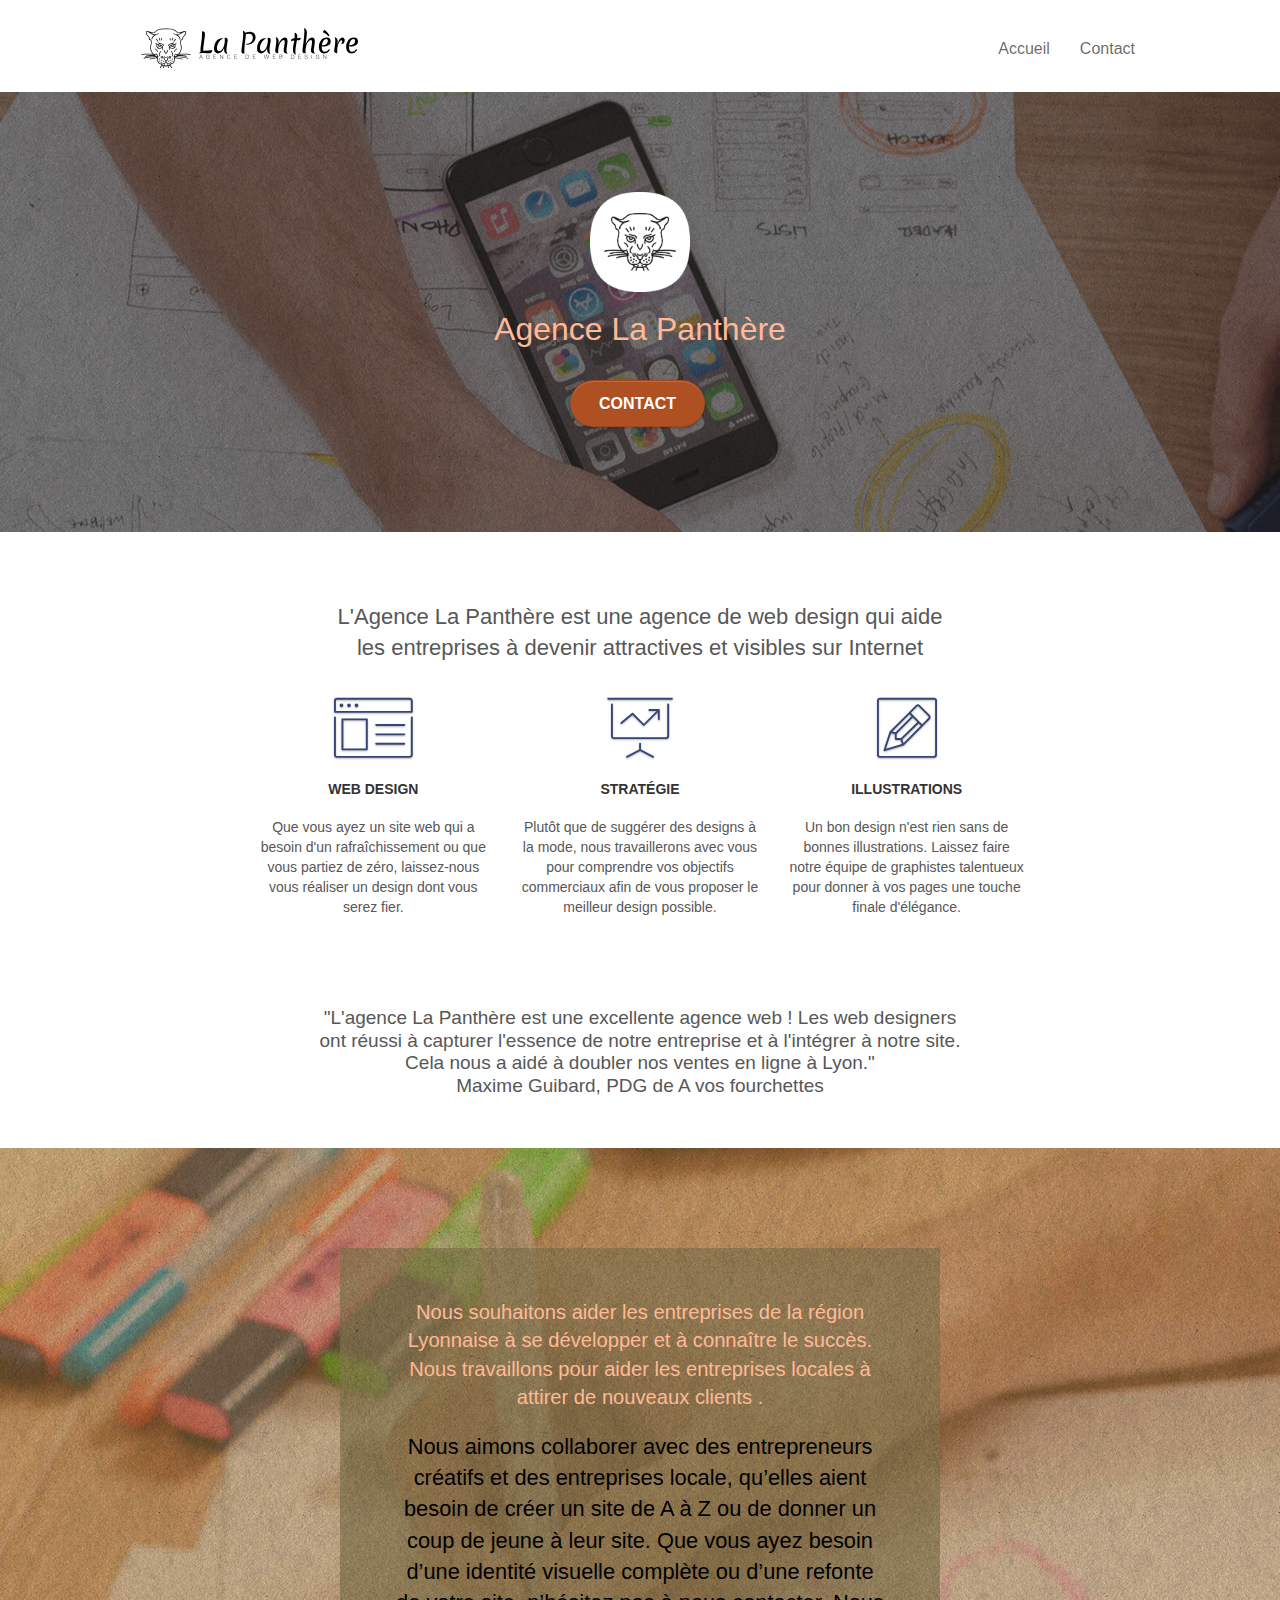
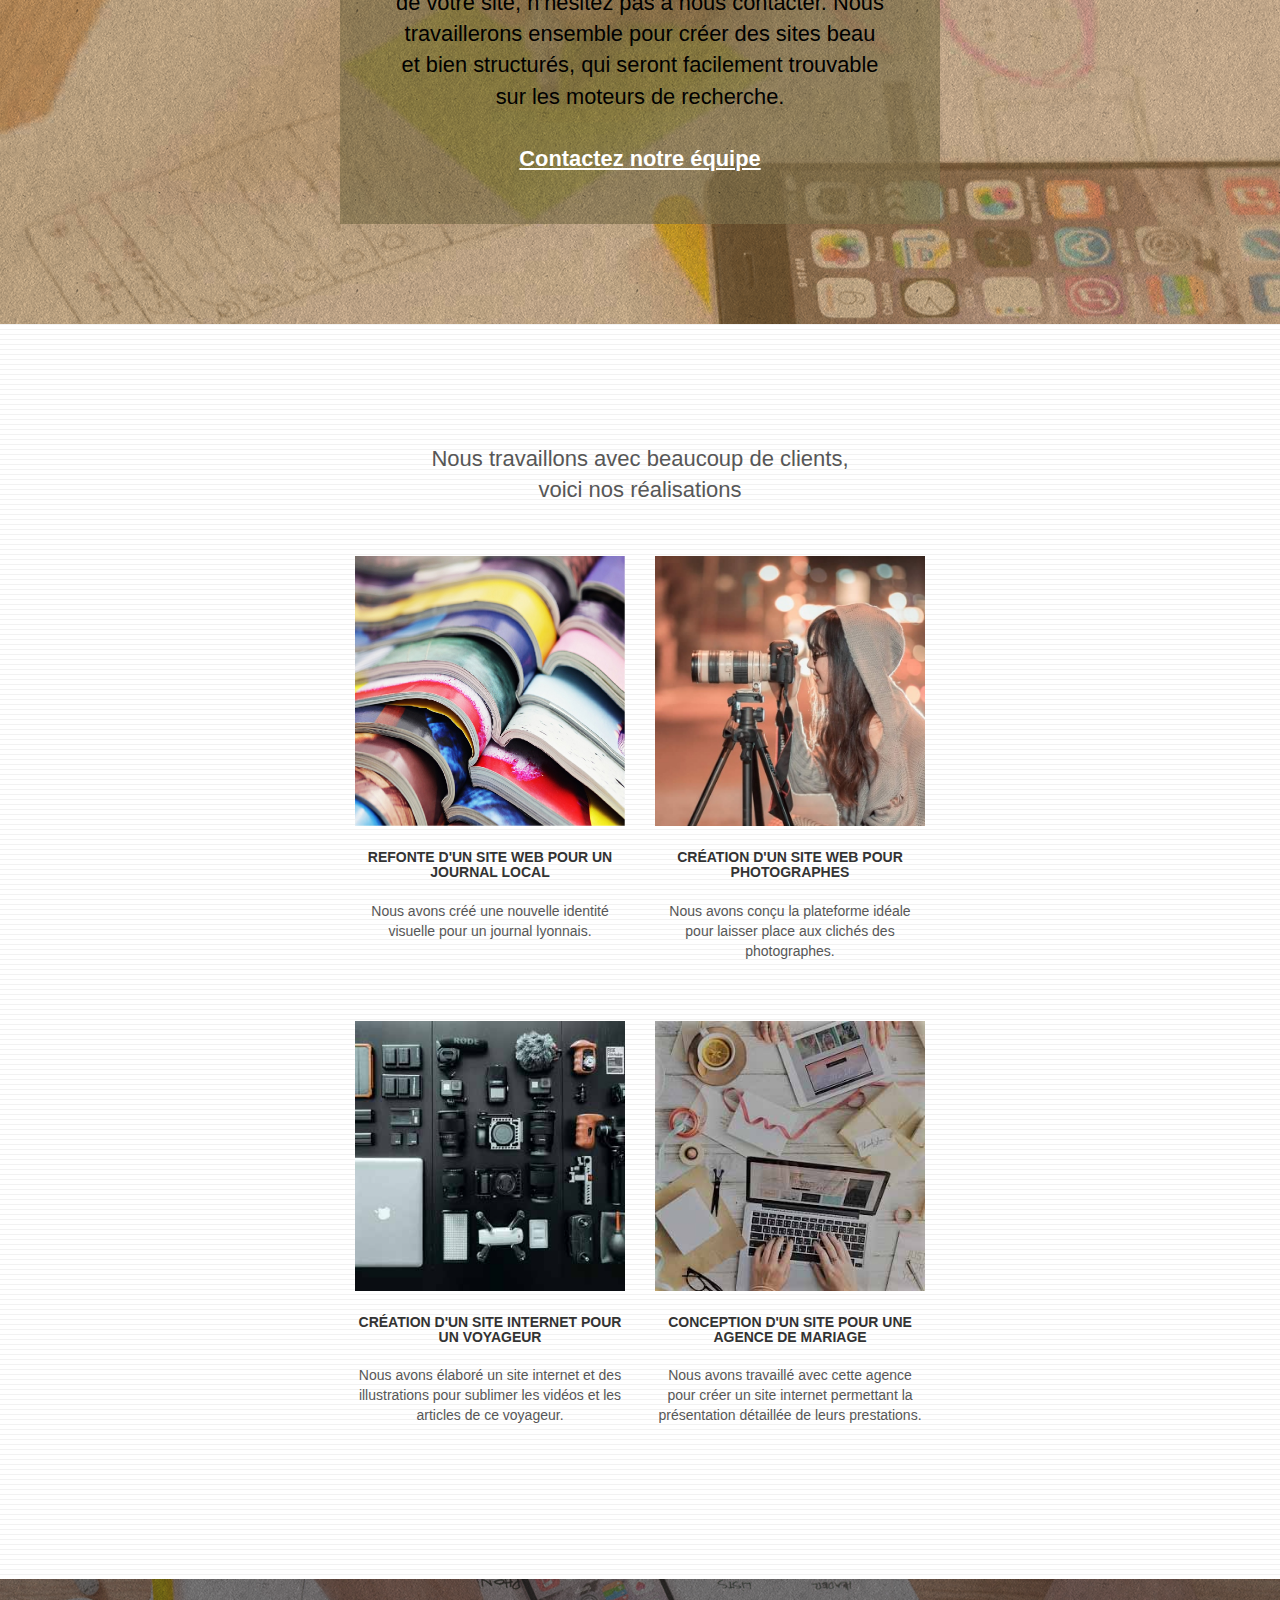
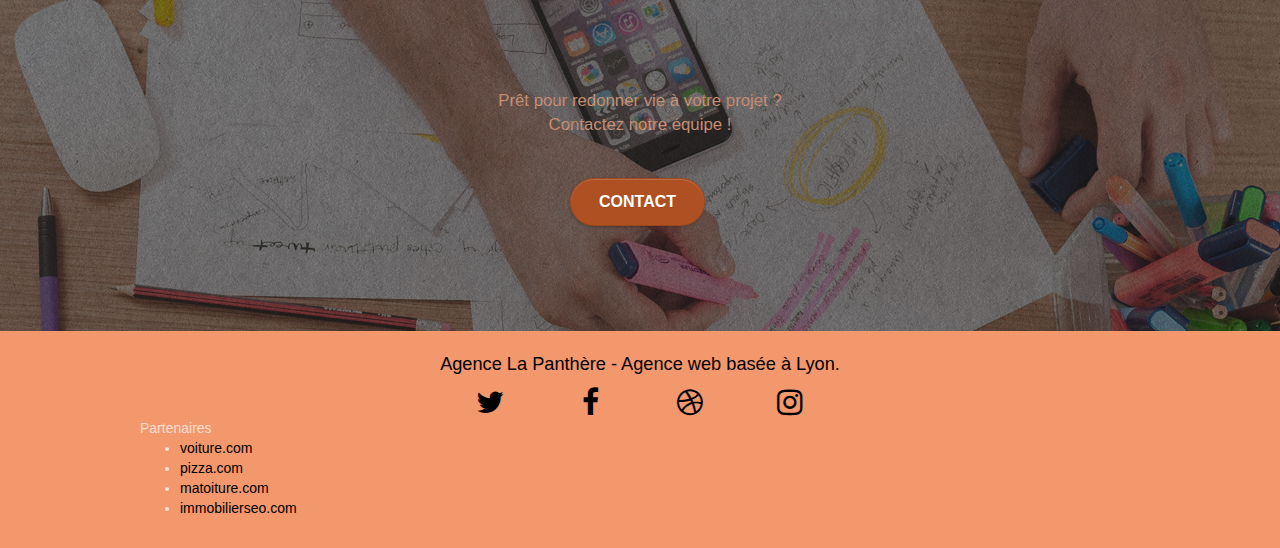
==== index.html @ 47efba7b "script JS in "defer"" ====
<!doctype html>
<html lang="fr"><!-- Changement de la langue du site-->
<head>
    <meta charset="utf-8">
	<!-- ajout d'une description dans la balise meta descritpion pour présenter l'agence + Suppression de la meta keyword-->
    <meta name="description" content="L'agence de web design, La Panthère, basé à Lyon, accueil les entreprises dans leurs projets afin de renforcer leur attractivité et leur visibilité sur Internet. Notre but est d'aider les entreprises Lyonnaise à se développer et connaitre le succès">
    <meta name="viewport" content="width=device-width, initial-scale=1.0, viewport-fit=cover">
    <link rel="shortcut icon" type="image/png" href="favicon.jpg">
    
	<link rel="stylesheet" type="text/css" href="./css/bootstrap.css">
	<link rel="stylesheet" type="text/css" href="style.css">
	<link rel="stylesheet" type="text/css" href="./css/font-awesome.css">
	<link rel="stylesheet" type="text/css" href="./css/et-line.css">
	
    
	<script defer src="./js/jquery-2.1.0.js"></script>
	<script defer src="./js/bootstrap.js"></script>
	<script src="./js/blocs.js"></script>
	<script defer src="./js/jquery.touchSwipe.js" ></script>
	<script src="./js/gmaps.js"></script>

    <title>La Panthère Votre agence de web design-Index</title><!-- Ajout d'un titre à la page-->

    
<!-- Analytics -->
 
<!-- Analytics END -->
    
</head>
<body>
<!-- Principal conteneur -->
<div class="page-container">
    
<!-- header -->
<header class="bloc bgc-white l-bloc " id="bloc-0"><!-- changement de la div en balise header-->
	<div class="container bloc-sm">
		
		<nav class="navbar row">
			<div class="navbar-header">
				<!-- Suppression des div keyword + modification de l'alt du logo pour mieux correspondre à l'image-->
			<a class="navbar-brand" href="index.html"><img src="img/agence-la-panthere-monochrome.svg" alt="Logo agence de web desgin La Panthère" height="40" /></a>
			<button id="nav-toggle" type="button" class="ui-navbar-toggle navbar-toggle" data-toggle="collapse" data-target=".navbar-1">
				<span class="sr-only">Toggle navigation</span><span class="icon-bar"></span><span class="icon-bar"></span><span class="icon-bar"></span>
			</button>
		</div>
			<div class="collapse navbar-collapse navbar-1 special-dropdown-nav">
				<ul class="site-navigation nav navbar-nav">
					<li>
						<a href="index.html">Accueil</a>
					</li>
					<!-- suppression de la balise li vide-->
					<li>
						<a href="page2.html">Contact</a><!-- changement du nom de la page contact pour amlioré la navigation-->
					</li>
				</ul>
			</div>
		</nav>
	</div>
</header>
<!-- header END -->

<main> <!-- Ajout d'une balise main pour encadrer sémantiquement et favorisé l'accessibilité du contenu du corsp de la page-->
<!-- bloc-1-presentation -->
<div class="bloc bgc-dark-slate-blue bg-banniere d-bloc bg-t-edge bloc-bg-texture texture-paper b-parallax" id="bloc-1-hero">
	<div class="container bloc-lg">
		<div class="row tight-width-whitespace">
			<div class="col-sm-12">
				<img src="img/logo.png" class="center-block image-resize-mode" width="100" alt="Petit logo La Panthère, agence de Lyon" /><!-- modification de l'alt-->
				<h1 class="text-center hero-bloc-text tc-white ">
					Agence La Panthère
				</h1>
				<div class="text-center">
					<a href="page2.html" class="btn btn-lg btn-clean btn-rd cta-hero btn-atomic-tangerine" id="cta-hero">Contact</a>
				</div>
			</div>
		</div>
	</div>
</div>
<!-- bloc-1-presentation END -->

<!-- bloc-2-services -->
<section class="bloc bgc-white l-bloc" id="bloc-2-services"><!-- Div changer en section -->
	<div class="container bloc-md">
		<!-- Image changer en h2-->
		<h2>L'Agence La Panthère est une agence de web design qui aide <br> 
			les entreprises à devenir attractives et visibles sur Internet</h2>
		<div class="row voffset-lg med-width-whitespace">
			<div class="col-sm-4">
				<div class="text-center">
					<span class="et-icon-browser sm-shadow icon-dark-slate-blue icons icon-lg"></span>
				</div>
				<h3 class="mg-md text-center">
					Web design
				</h3>
				<p class="text-center ">
					Que vous ayez un site web qui a besoin d'un rafraîchissement ou que vous partiez de zéro, laissez-nous vous réaliser un design dont vous serez fier.
				</p>
			</div>
			<div class="col-sm-4">
				<div class="text-center">
					<span class="et-icon-presentation sm-shadow icon-dark-slate-blue icons icon-lg"></span>
				</div>
				<h3 class="mg-md text-center">
					Stratégie
				</h3>
				<p class="text-center ">
					Plutôt que de suggérer des designs à la mode, nous travaillerons avec vous pour comprendre vos objectifs commerciaux afin de vous proposer le meilleur design possible.<br>
				</p>
			</div>
			<div class="col-sm-4">
				<div class="text-center">
					<span class="et-icon-edit sm-shadow icon-dark-slate-blue icons icon-lg"></span>
				</div>
				<h3 class="mg-md text-center">
					Illustrations
				</h3>
				<p class="text-center ">
					Un bon design n'est rien sans de bonnes illustrations. Laissez faire notre équipe de graphistes talentueux pour donner à vos pages une touche finale d'élégance.
				</p>
			</div>
		</div>
		<div class="row voffset-lg voffset">
			<div class="col-xs-12 col-md-8 col-md-offset-2 text-center">
				<!-- image changer par le texte correspondant-->
				<p class="citation">"L'agence La Panthère est une excellente agence web !  Les web designers ont réussi à capturer l'essence de notre entreprise et à l'intégrer à notre site. Cela nous a aidé à doubler nos ventes en ligne à Lyon."<br>
				<span class="thin">Maxime Guibard, PDG de A vos fourchettes</span></p>

			</div>
		</div>
	</div>
</section>
<!-- bloc-2-services END -->

<!-- bloc-3-what-i-do -->
<div class="bloc tc-white bgc-atomic-tangerine bg-presentation d-bloc bloc-bg-texture texture-paper b-parallax" id="bloc-3-what-i-do">
	<div class="container bloc-lg">
		<div class="row tight-width-whitespace black-background">
			<div class="col-sm-12">
				<h2 class="mg-md text-center tc-white">
					Nous souhaitons aider les entreprises de la région Lyonnaise à se développer et à connaître le succès. Nous travaillons pour aider les entreprises locales à attirer de nouveaux clients .<br>
				</h2>
				<p class="text-center white">
					Nous aimons collaborer avec des entrepreneurs créatifs et des entreprises locale, qu’elles aient besoin de créer un site de A à Z ou de donner un coup de jeune à leur site. Que vous ayez besoin d’une identité visuelle complète ou d’une refonte de votre site, n’hésitez pas à nous contacter. Nous travaillerons ensemble pour créer des sites beau et bien structurés, qui seront facilement trouvable sur les moteurs de recherche. <br><br><a class="ltc-white bold-link" href="page2.html">Contactez notre équipe</a><br>
				</p>
			</div>
		</div>
	</div>
</div>
<!-- bloc-3-what-i-do END -->

<!-- bloc-4-portfolio -->
<section class="bloc bgc-white bg-lines-h2-bg bg-repeat l-bloc" id="bloc-4-portfolio"><!-- Div changer en section-->
	<div class="container bloc-lg">
		<!-- Image changer en h2-->
		<h2>Nous travaillons avec beaucoup de clients,<br>
			voici nos réalisations</h2>
		<div class="row tight-width-whitespace portfolio-row">
			<div class="col-sm-6">
				<a href="#" data-lightbox="img/1.jpg" data-gallery-id="gallery-1" data-caption="Refonte d'un site web pour un journal local" data-frame="snapshot-lb"><img src="img/1.jpg" alt="Pile de journal" class="img-responsive portfolio-thumb" /></a><!-- changement alt-->
				<h3 class="mg-md text-center">
					Refonte d'un site web pour un journal local
				</h3>
				<p class="text-center">
					Nous avons créé une nouvelle identité visuelle pour un journal lyonnais.
				</p>
			</div>
			<div class="col-sm-6">
				<a href="#" data-lightbox="img/2.jpg" data-gallery-id="gallery-1" data-caption="Création d'un site web pour photographes" data-frame="snapshot-lb"><img src="img/2.jpg" class="img-responsive portfolio-thumb" alt="Image d'une photographe professionnelle" /></a><!-- changement alt-->
				<h3 class="mg-md text-center">
					Création d'un site web pour photographes
				</h3>
				<p class="text-center">
					Nous avons conçu la plateforme idéale pour laisser place aux clichés des photographes.
				</p>
			</div>
		</div>
		<div class="row tight-width-whitespace portfolio-row">
			<div class="col-sm-6">
				<!-- format de l'image 3 modifié au profit du format jpg-->
				<a href="#" data-lightbox="img/3.jpg" data-gallery-id="gallery-1" data-caption="Création d'un site internet pour un voyageur" data-frame="snapshot-lb"><img src="img/3.jpg" class="img-responsive portfolio-thumb" alt="Divers appareil photo ainsi qu'un ordinateur portable"/></a><!-- changement alt-->
				<h3 class="mg-md text-center">
					Création d'un site internet pour un voyageur
				</h3>
				<p class="text-center">
					Nous avons élaboré un site internet et des illustrations pour sublimer les vidéos et les articles de ce voyageur.
				</p>
			</div>
			<div class="col-sm-6">
				<!-- format de l'image 4 modifié au profit du format jpg-->
				<a href="#" data-lightbox="img/4.jpg" data-gallery-id="gallery-1" data-caption="Conception d'un site pour une agence de mariage" data-frame="snapshot-lb"><img src="img/4.jpg" class="img-responsive portfolio-thumb" alt="Bureau d'une agence de mariage" /></a><!-- changement alt-->
				<h3 class="mg-md text-center">
					Conception d'un site pour une agence de mariage
				</h3>
				<p class="text-center">
					Nous avons travaillé avec cette agence pour créer un site internet permettant la présentation détaillée de leurs prestations.
				</p>
			</div>
		</div>
	</div>
</section>
<!-- bloc-4-portfolio END -->

<!-- bloc-5-cta -->
<div class="bloc bgc-dark-slate-blue bg-banniere d-bloc bloc-bg-texture texture-paper" id="bloc-5-cta">
	<div class="container bloc-lg">
		<div class="row">
			<h2 class="mg-md text-center tc-white">
				Prêt pour redonner vie à votre projet ?<br>Contactez notre équipe !
			</h2>
			<div class="col-sm-12 text-center">
				<a href="page2.html" class="btn btn-atomic-tangerine btn-clean btn-rd btn-lg cta-hero">Contact</a>
			</div>
		</div>
	</div>
</div>
<!-- bloc-5-cta END -->
</main>

<!-- Footer - bloc-8 -->
<footer class="bloc bgc-atomic-tangerine d-bloc" id="bloc-8"><!-- div changer en footer-->
	<div class="container bloc-sm">
		<div class="row">
			<div class="col-sm-12">
				<p class="text-center white">
					Agence La Panthère - Agence web basée à Lyon.<br>
				</p>
				<div class="row row-no-gutters social">
					<div class="col-sm-3">
						<div class="text-center">
							<a class="social" href="index.html"><span class="fa fa-twitter icon-md"></span></a>
						</div>
					</div>
					<div class="col-sm-3">
						<div class="text-center">
							<a class="social" href="index.html"><span class="fa fa-facebook icon-md"></span></a>
						</div>
					</div>
					<div class="col-sm-3">
						<div class="text-center">
							<a class="social" href="index.html"><span class="fa fa-dribbble icon-md"></span></a>
						</div>
					</div>
					<div class="col-sm-3">
						<div class="text-center">
							<a class="social" href="index.html"><span class="fa fa-instagram icon-md"></span></a>
						</div>
					</div>
				</div>
				<div class="row">
					<div class="col-sm-3">
						Partenaires
							<ul>
								<li><a href="voiture.com">voiture.com</a></li>
								<li><a href="pizza.com">pizza.com</a></li>
								<li><a href="matoiture.com">matoiture.com</a></li>
								<li><a href="immobilierseo.com">immobilierseo.com</a></li>
							</ul>		
					</div>
				<!-- Suppression des liens d'annuaires-->	
			</div>
		</div>
	</div>
</footer>
<!-- Footer - bloc-8 END -->

</div>
<!-- Principal conteneur END -->
    

</body>
</html>
---- style.css ----
body {
    margin: 0;
    padding: 0;
    background: #FFF;
    overflow-x: hidden;
    -webkit-font-smoothing: antialiased;
    -moz-osx-font-smoothing: grayscale;
}

a,
button {
    transition: all .3s ease-in-out;
    outline: none!important;
}

a:hover {
    text-decoration: none;
    cursor: pointer;
}

#page-loading-blocs-notifaction {
    position: fixed;
    top: 0;
    bottom: 0;
    width: 100%;
    z-index: 100000;
    background: #FFFFFF url("img/pageload-spinner.gif") no-repeat center center;
}

.bloc {
    width: 100%;
    clear: both;
    background: 50% 50% no-repeat;
    padding: 0 50px;
    background-size: cover;
    position: relative;
}

.bloc .container {
    padding-left: 0;
    padding-right: 0;
}

.bloc-lg {
    padding: 100px 50px;
}

.bloc-md {
    padding: 50px;
}

.bloc-sm {
    padding: 20px 50px;
}

.bg-center,
.bg-l-edge,
.bg-r-edge,
.bg-t-edge,
.bg-b-edge,
.bg-tl-edge,
.bg-bl-edge,
.bg-tr-edge,
.bg-br-edge,
.bg-repeat {
    background-size: auto!important;
}

.bg-repeat {
    background: repeat;
}

.bg-t-edge {
    background: top no-repeat;
}

.bloc-bg-texture::before {
    content: "";
    background-size: 2px 2px;
    position: absolute;
    top: 0;
    bottom: 0;
    left: 0;
    right: 0;
}

.texture-paper::before {
    background: url("img/texture-paper.png");
    background-size: 280px 280px;
}

.b-parallax {
    background-attachment: fixed;
}

.d-bloc {
    color: rgba(255, 255, 255, .7);
}

.d-bloc button:hover {
    color: rgba(255, 255, 255, .9);
}

.d-bloc .icon-round,
.d-bloc .icon-square,
.d-bloc .icon-rounded,
.d-bloc .icon-semi-rounded-a,
.d-bloc .icon-semi-rounded-b {
    border-color: rgba(255, 255, 255, .9);
}

.d-bloc .divider-h span {
    border-color: rgba(255, 255, 255, .2);
}

.d-bloc .a-btn,
.d-bloc .navbar a,
.d-bloc .navbar-brand,
.d-bloc a .icon-sm,
.d-bloc a .icon-lg,
.d-bloc a .icon-xl,
.d-bloc h1 a,
.d-bloc h2 a,
.d-bloc h3 a,
.d-bloc h4 a,
.d-bloc h5 a,
.d-bloc h6 a,
.d-bloc p a {
    color: rgba(255, 255, 255, .6);
}

.d-bloc .a-btn:hover,
.d-bloc .navbar a:hover,
.d-bloc .navbar-brand:hover,
.d-bloc a:hover .icon-sm,
.d-bloc a:hover .icon-md,
.d-bloc a:hover .icon-lg,
.d-bloc a:hover .icon-xl,
.d-bloc h1 a:hover,
.d-bloc h2 a:hover,
.d-bloc h3 a:hover,
.d-bloc h4 a:hover,
.d-bloc h5 a:hover,
.d-bloc h6 a:hover,
.d-bloc p a:hover {
    color: rgba(255, 255, 255, 1);
}

.d-bloc .navbar-toggle .icon-bar {
    background: rgba(255, 255, 255, 1);
}

.d-bloc .btn-wire,
.d-bloc .btn-wire:hover {
    color: rgba(255, 255, 255, 1);
    border-color: rgba(255, 255, 255, 1);
}

.d-bloc .panel {
    color: rgba(0, 0, 0, .5);
}

.d-bloc .panel button:hover {
    color: rgba(0, 0, 0, .7);
}

.d-bloc .panel icon {
    border-color: rgba(0, 0, 0, .7);
}

.d-bloc .panel .divider-h span {
    border-color: rgba(0, 0, 0, .1);
}

.d-bloc .panel .a-btn {
    color: rgba(0, 0, 0, .6);
}

.d-bloc .panel .a-btn:hover {
    color: rgba(0, 0, 0, 1);
}

.d-bloc .panel .btn-wire,
.d-bloc .panel .btn-wire:hover {
    color: rgba(0, 0, 0, .7);
    border-color: rgba(0, 0, 0, .3);
}

.d-bloc .panel,
.l-bloc {
    color: rgba(0, 0, 0, .5);
}

.d-bloc .panel button:hover,
.l-bloc button:hover {
    color: rgba(0, 0, 0, .7);
}

.l-bloc .icon-round,
.l-bloc .icon-square,
.l-bloc .icon-rounded,
.l-bloc .icon-semi-rounded-a,
.l-bloc .icon-semi-rounded-b {
    border-color: rgba(0, 0, 0, .7);
}

.d-bloc .panel .divider-h span,
.l-bloc .divider-h span {
    border-color: rgba(0, 0, 0, .1);
}

.d-bloc .panel .a-btn,
.l-bloc .a-btn,
.l-bloc .navbar a,
.l-bloc .navbar-brand,
.l-bloc a .icon-sm,
.l-bloc a .icon-md,
.l-bloc a .icon-lg,
.l-bloc a .icon-xl,
.l-bloc h1 a,
.l-bloc h2 a,
.l-bloc h3 a,
.l-bloc h4 a,
.l-bloc h5 a,
.l-bloc h6 a,
.l-bloc p a {
    color: rgba(0, 0, 0, .6);
}

.d-bloc .panel .a-btn:hover,
.l-bloc .a-btn:hover,
.l-bloc .navbar a:hover,
.l-bloc .navbar-brand:hover,
.l-bloc a:hover .icon-sm,
.l-bloc a:hover .icon-md,
.l-bloc a:hover .icon-lg,
.l-bloc a:hover .icon-xl,
.l-bloc h1 a:hover,
.l-bloc h2 a:hover,
.l-bloc h3 a:hover,
.l-bloc h4 a:hover,
.l-bloc h5 a:hover,
.l-bloc h6 a:hover,
.l-bloc p a:hover {
    color: rgba(0, 0, 0, 1);
}

.l-bloc .navbar-toggle .icon-bar {
    color: rgba(0, 0, 0, .6);
}

.d-bloc .panel .btn-wire,
.d-bloc .panel .btn-wire:hover,
.l-bloc .btn-wire,
.l-bloc .btn-wire:hover {
    color: rgba(0, 0, 0, .7);
    border-color: rgba(0, 0, 0, .3);
}

.voffset {
    margin-top: 30px;
}

.voffset-lg {
    margin-top: 80px;
}

.row-no-gutters {
    margin-right: 0;
    margin-left: 0;
}

.row.row-no-gutters > [class^="col-"],
.row.row-no-gutters > [class*=" col-"] {
    padding-right: 0;
    padding-left: 0;
}

#bloc-1-hero h1 {
    font-size: 32px;
}

.navbar {
    margin-bottom: 0;
    z-index: 1;
}

.navbar-brand {
    height: auto;
    padding: 3px 15px;
    font-size: 25px;
    font-weight: normal;
    font-weight: 600;
    line-height: 44px;
}

.navbar-brand img {
    max-height: 200px;
    margin: 0 5px 0 0;
    display: inline;
}

.navbar-brand img[src$=svg] {
    min-width: 100px;
}

.nav-center .navbar-brand img {
    margin: 0;
}

.navbar .nav {
    padding-top: 2px;
    margin-right: -16px;
    float: right;
    z-index: 1;
}

.nav > li {
    float: left;
    margin-top: 4px;
    font-size: 16px;
}

.navbar-nav .open .dropdown-menu > li > a {
    text-align: inherit;
}

.nav > li a:hover,
.nav > li a:focus {
    background: transparent;
}

.navbar-toggle {
    margin: 10px 10px 0 0;
    border: 0px;
}

.navbar-toggle:hover {
    background: transparent!important;
}

.navbar-toggle .icon-bar {
    background-color: rgba(0, 0, 0, .5);
    width: 26px;
}

.nav-invert .navbar .nav {
    float: left;
}

.nav-invert .navbar-header,
.nav-invert .navbar-brand {
    float: right;
    position: relative;
    z-index: 2;
}



.nav > li > .dropdown a {
    background: none!important;
    display: block;
    padding: 14px 15px;
}

nav .caret {
    margin: 0 5px;
}

.dropdown-menu .dropdown-menu {
    top: -8px;
    left: 100%;
}

.dropdown-menu .dropmenu-flow-right {
    top: 100%;
    left: 0;
    margin-left: -1px;
    border-top-left-radius: 0;
    border-top-right-radius: 0;
}

.dropdown-menu .dropdown span {
    border: 4px solid black;
    border-top-color: transparent;
    border-right-color: transparent;
    border-bottom-color: transparent;
    margin: 6px -5px 0 0!important;
    float: right;
}

.mg-md {
    margin-top: 10px;
    margin-bottom: 20px;
}

.mg-lg {
    margin-top: 10px;
    margin-bottom: 40px;
}

.btn {
    margin: 0 5px 5px 0;
}

.btn.pull-right {
    margin: 0 0 5px 5px;
}

.btn-d,
.btn-d:hover,
.btn-d:focus {
    color: #FFF;
    background: rgba(0, 0, 0, .3);
}

button {
    outline: none!important;
}

.btn-rd {
    border-radius: 40px;
}

.btn-clean {
    border: 1px solid rgba(0, 0, 0, .08);
    border-bottom-color: rgba(0, 0, 0, .1);
    text-shadow: 0 1px 0 rgba(0, 0, 1, .1);
    box-shadow: 0 1px 3px rgba(0, 0, 1, .25), inset 0 1px 0 0 rgba(255, 255, 255, .15);
}

.icon-md {
    font-size: 30px!important;
}

.icon-lg {
    font-size: 60px!important;
}

.sm-shadow {
    text-shadow: 0 1px 2px rgba(0, 0, 0, .3);
}

.panel-sq,
.panel-sq .panel-heading,
.panel-sq .panel-footer {
    border-radius: 0;
}

.panel-rd {
    border-radius: 30px;
}

.panel-rd .panel-heading {
    border-radius: 29px 29px 0 0;
}

.panel-rd .panel-footer {
    border-radius: 0 0 29px 29px;
}

.form-control {
    border-color: rgba(0, 0, 0, .1);
    box-shadow: none;
}

.scrollToTop {
    width: 40px;
    height: 40px;
    position: fixed;
    bottom: 20px;
    right: 20px;
    opacity: 0;
    z-index: 500;
    transition: all .3s ease-in-out;
}

.scrollToTop span {
    margin-top: 6px;
}

.showScrollTop {
    font-size: 14px;
    opacity: 1;
}

a[data-lightbox] {
    position: relative;
    display: block;
    text-align: center;
}

a[data-lightbox]:hover::before {
    content: "+";
    font-family: "HelveticaNeue-Light", "Helvetica Neue Light", "Helvetica Neue", Helvetica, Arial;
    font-size: 32px;
    width: 50px;
    height: 50px;
    margin-left: -25px;
    border-radius: 50%;
    background: rgba(0, 0, 0, .6);
    color: #FFF;
    font-weight: 100;
    z-index: 1;
    position: absolute;
    top: 50%;
    transform: translateY(-50%);
}

a[data-lightbox]:hover img {
    opacity: 0.6;
    animation-fill-mode: none;
}

#lightbox-modal {
    display: flex;
    align-items: center;
}

#lightbox-modal .modal-dialog {
    width: 90%;
    max-width: 900px;
    margin: 0 auto 0;
}

#lightbox-modal .modal-dialog img {
    max-height: 90vh;
    margin: 0 auto;
}

.lightbox-caption {
    padding: 20px;
    color: #FFF;
    background: rgba(0, 0, 0, .5);
    position: absolute;
    left: 15px;
    right: 15px;
    bottom: 5px;
}

.close-lightbox {
    color: #FFF;
    font-size: 30px;
    position: absolute;
    top: 20px;
    right: 20px;
    z-index: 20;
    background: rgba(0, 0, 0, .5);
    border: none;
    line-height: 30px;
    padding: 0 9px 5px;
    opacity: 0.3;
}

.close-lightbox:hover,
.next-lightbox:hover,
.prev-lightbox:hover {
    opacity: 1.0;
    color: #FFF;
}

.next-lightbox,
.prev-lightbox {
    font-size: 20px;
    color: rgba(255, 255, 255, .9);
    background: rgba(0, 0, 0, .5);
    transition: all .2s ease-in-out;
    position: absolute;
    top: 45%;
    z-index: 1;
    opacity: 0.4;
}

.next-lightbox {
    padding: 6px 8px 1px 13px;
    right: 25px;
}

.prev-lightbox {
    padding: 6px 13px 1px 10px;
    left: 25px;
}

.snapshot-lb .modal-body {
    padding-bottom: 45px;
}

.snapshot-lb .lightbox-caption {
    padding: 0;
    color: rgba(0, 0, 0, .5);
    background: none;
}

h1,
h2,
h3,
h4,
h5,
h6,
p,
label,
.btn {
    font-family: "helvetica";
    font-weight: 400;
    color: #575757!important;
}

.container {
    max-width: 1000px;
}

.hero-bloc-text {
    font-size: 38px;
}

.hero-bloc-text-sub {
    font-size: 36px;
}

.statement-bloc-text {
    line-height: 26px;
    font-style: italic;
    font-size: 20px;
    text-align: center;
    font-weight: lighter;
    max-width: 520px;
    margin: auto auto auto auto;
}

p {
    font-size: 11px;
}

.tight-width-whitespace {
    max-width: 600px;
    margin: auto auto auto auto;
}

.h1 {
    font-size: 20px;
    font-family: "Open Sans";
}

.cta-hero {
    margin-top: 22px;
    color: #FFFFFF!important;
    text-transform: uppercase;
    padding: 12px 28px 12px 28px;
    font-size: 16px;
    font-weight: 700;
}

.social {
    max-width: 400px;
    margin: auto auto auto auto;
}

h2 {
    font-size: 22px;
    line-height: 1.4em;
    text-align: center;
}

h3 {
    font-size: 15px;
    text-transform: uppercase;
    font-weight: 700;
    color: #333333!important;
}

.citation{
    font-family: "helvetica";
    font-size: 19px;
    line-height: 1.2em;
    margin: 0;
}
.thin{
    font-family: "helvetica";
    font-size: 19px;
    font-weight: lighter;
}
.med-width-whitespace {
    max-width: 800px;
    margin: auto auto auto auto;
    box-shadow: 0px 0px 0px #000000;
}

h1 {
    color: #333333!important;
}

h4 {
    color: #333333!important;
}

.icons {
    margin-bottom: 14px;
    margin-top: 24px;
}

.white {
    font-size: 1.3em;
    color: black!important;
}

.portfolio-thumb {
    margin-bottom: 24px;
}

.portfolio-row {
    margin-bottom: 44px;
    margin-top: 50px;
}

.avatar {
    box-shadow: 0px 4px 9px rgba(0, 0, 0, 0.3);
}

.black-background {
    background-color: rgba(165, 147, 99, 0.7);
    padding: 40px 40px 40px 40px;
}

.bold-link {
    font-weight: 900;
    text-decoration: underline!important;
}

.bgc-white {
    background-color: #FFFFFF;
}

.bgc-dark-slate-blue {
    background-color: #364577;
}

.bgc-atomic-tangerine {
    background-color: #F3976C;
}

.tc-white {
    font-size: 1.2em;
    color: #FFB997!important;
}

footer a{
    color: black;
}
.btn-atomic-tangerine {
    background: #AF5023;
    color: #FFFFFF!important;
}

.btn-atomic-tangerine:hover {
    background: #c27956!important;
    color: #FFFFFF!important;
}

.ltc-white {
    color: #FFFFFF!important;
}

.ltc-white:hover {
    color: #cccccc!important;
}

.ltc-atomic-tangerine {
    color: #F3976C!important;
}

.ltc-atomic-tangerine:hover {
    color: #c27956!important;
}

.icon-dark-slate-blue {
    color: #364577!important;
    border-color: #364577!important;
}

.bg-dots-bg {
    background-image: url("img/dots-bg.png");
}

.bg-lines-h2-bg {
    background-image: url("img/lines-h2-bg.png");
}

.bg-banniere {
    background-image: url("img/agence-la-panthere.jpg");
}

.bg-presentation {
    background-image: url("img/image-de-presentation.jpg");
}
/* #region media queries*/
@media (max-width: 1024px) {
    .bloc {
        padding-left: 20px;
        padding-right: 20px;
    }
    .bloc.full-width-bloc,
    .bloc-tile-2.full-width-bloc .container,
    .bloc-tile-3.full-width-bloc .container,
    .bloc-tile-4.full-width-bloc .container {
        padding-left: 0;
        padding-right: 0;
    }
}

@media (max-width: 992px) and (min-width: 768px) {
    .navbar .nav {
        max-width: 80%
    }
    .nav-center.navbar .nav {
        max-width: 100%
    }
}

@media only screen and (min-width: 768px) and (max-width: 1024px) and (orientation: landscape) {
    .b-parallax {
        background-attachment: scroll;
    }
}

@media only screen and (min-width: 1024px) and (max-width: 1366px){
    .b-parallax {
        background-attachment: scroll;
    }
}

@media (max-width: 991px) {
    .container {
        width: 100%;
    }
    .b-parallax {
        background-attachment: scroll;
    }
    .page-container,
    #hero-bloc {
        overflow-x: hidden;
        position: relative;
    }

    .bloc-group,
    .bloc-group .bloc {
        display: block;
        width: 100%;
    }
    .bloc-fill-screen .fill-bloc-top-edge,
    .bloc-fill-screen .fill-bloc-bottom-edge {
        padding: 0 20px;
    }
}
.center1{
    display: block;
    text-align: center;
    font-size: 1.2em;
}
@media (max-width: 767px) {
    .page-container {
        overflow-x: hidden;
        position: relative;
    }
    h1,
    h2,
    h3,
    h4,
    h5,
    h6,
    p,
    #disqus_thread {
        padding-left: 10px!important;
        padding-right: 10px!important;
    }
    .b-parallax {
        background-attachment: scroll;
    }
    .navbar .nav {
        padding-top: 0;
        border-top: 1px solid rgba(0, 0, 0, .2);
        float: none!important;
    }
    .navbar.row {
        margin-left: 0;
        margin-right: 0;
    }
    .site-navigation {
        position: inherit;
        transform: none;
    }
    .nav > li {
        margin-top: 0;
        border-bottom: 1px solid rgba(0, 0, 0, .1);
        background: rgba(0, 0, 0, .05);
        text-align: left;
        padding-left: 15px;
        width: 100%;
    }
    .nav > li:hover {
        background: rgba(0, 0, 0, .08);
    }
    .dropdown .dropdown a .caret {
        float: none;
        margin: 5px 0 0 10px!important;
        border: 4px solid black;
        border-bottom-color: transparent;
        border-right-color: transparent;
        border-left-color: transparent;
    }
    #hero-bloc .navbar .nav {
        background: rgba(0, 0, 0, .8);
    }
    #hero-bloc .navbar .nav a {
        color: rgba(255, 255, 255, .6);
    }
    .hero {
        padding: 50px 0;
    }
    .hero-nav {
        left: -1px;
        right: -1px;
    }
    .navbar-collapse {
        padding: 0;
        overflow-x: hidden;
        box-shadow: none;
    }
    .navbar-brand img {
        max-height: 40px;
        width: auto;
    }
    .nav-invert .navbar-header {
        float: none;
        width: 100%;
    }
    .nav-invert .navbar-toggle {
        float: left;
        margin-left: 10px;
    }
    .bloc {
        padding-left: 0;
        padding-right: 0;
    }
    .bloc-xxl,
    .bloc-xl,
    .bloc-lg {
        padding: 40px 0;
    }
    .bloc-sm,
    .bloc-md {
        padding-left: 0;
        padding-right: 0;
    }
    .bloc-tile-2 .container,
    .bloc-tile-3 .container,
    .bloc-tile-4 .container,
    .bloc-fill-screen .fill-bloc-top-edge,
    .bloc-fill-screen .fill-bloc-bottom-edge {
        padding-left: 0;
        padding-right: 0;
    }
    .a-block {
        padding: 0 10px;
    }
    .btn-dwn {
        display: none;
    }
    .voffset {
        margin-top: 5px;
    }
    .voffset-md {
        margin-top: 20px;
    }
    .voffset-lg {
        margin-top: 30px;
    }
    form {
        padding: 5px;
    }
    .close-lightbox {
        display: inline-block;
    }
    .blocsapp-device-iphone5 {
        background-size: 216px 425px;
        padding-top: 60px;
        width: 216px;
        height: 425px;
    }
    .blocsapp-device-iphone5 img {
        width: 180px;
        height: 320px;
    }
}

@media (max-width: 400px) {
    .bloc {
        padding-left: 0;
        padding-right: 0;
    }
}

@media (max-width: 767px) {
    .bloc-mob-center-text {
        text-align: center;
    }
}
@media (min-width: 768px) {
    .site-navigation {
        position: absolute;
        top: 50%;
        right: 20px;
        transform: translate(0, -50%);
    }
    .nav > li .dropdown-menu a,
    .nav > li .dropdown-menu a:hover {
        color: #484848;
    }
    .nav-invert .site-navigation {
        left: 0;
        right: 0;
    }
    .nav-center {
        text-align: center;
    }
    .nav-center .navbar-header {
        width: 100%;
    }
    .nav-center .navbar-header,
    .nav-center .navbar-brand,
    .nav-center .nav > li {
        float: none;
        display: inline-block;
    }
    .nav-center .site-navigation {
        position: relative;
        width: 100%;
        right: 0;
        margin-right: 0px;
        margin-top: 20px;
    }
    .nav-center.mini-nav .navbar-toggle {
        float: none;
        margin: 10px auto 0;
    }
}
/* #endregion média queries*/
---- css/et-line.css ----
@font-face {
    font-family: et-line;
    src: url(../fonts/et-line.eot);
    src: url(../fonts/et-line.eot?#iefix) format('embedded-opentype'), url(../fonts/et-line.woff) format('woff'), url(../fonts/et-line.ttf) format('truetype'), url(../fonts/et-line.svg#et-line) format('svg');
    font-weight: 400;
    font-style: normal
}

.et-icon-adjustments,
.et-icon-alarmclock,
.et-icon-anchor,
.et-icon-aperture,
.et-icon-attachment,
.et-icon-bargraph,
.et-icon-basket,
.et-icon-beaker,
.et-icon-bike,
.et-icon-book-open,
.et-icon-briefcase,
.et-icon-browser,
.et-icon-calendar,
.et-icon-camera,
.et-icon-caution,
.et-icon-chat,
.et-icon-circle-compass,
.et-icon-clipboard,
.et-icon-clock,
.et-icon-cloud,
.et-icon-compass,
.et-icon-desktop,
.et-icon-dial,
.et-icon-document,
.et-icon-documents,
.et-icon-download,
.et-icon-dribbble,
.et-icon-edit,
.et-icon-envelope,
.et-icon-expand,
.et-icon-facebook,
.et-icon-flag,
.et-icon-focus,
.et-icon-gears,
.et-icon-genius,
.et-icon-gift,
.et-icon-global,
.et-icon-globe,
.et-icon-googleplus,
.et-icon-grid,
.et-icon-happy,
.et-icon-hazardous,
.et-icon-heart,
.et-icon-hotairballoon,
.et-icon-hourglass,
.et-icon-key,
.et-icon-laptop,
.et-icon-layers,
.et-icon-lifesaver,
.et-icon-lightbulb,
.et-icon-linegraph,
.et-icon-linkedin,
.et-icon-lock,
.et-icon-magnifying-glass,
.et-icon-map,
.et-icon-map-pin,
.et-icon-megaphone,
.et-icon-mic,
.et-icon-mobile,
.et-icon-newspaper,
.et-icon-notebook,
.et-icon-paintbrush,
.et-icon-paperclip,
.et-icon-pencil,
.et-icon-phone,
.et-icon-picture,
.et-icon-pictures,
.et-icon-piechart,
.et-icon-presentation,
.et-icon-pricetags,
.et-icon-printer,
.et-icon-profile-female,
.et-icon-profile-male,
.et-icon-puzzle,
.et-icon-quote,
.et-icon-recycle,
.et-icon-refresh,
.et-icon-ribbon,
.et-icon-rss,
.et-icon-sad,
.et-icon-scissors,
.et-icon-scope,
.et-icon-search,
.et-icon-shield,
.et-icon-speedometer,
.et-icon-strategy,
.et-icon-streetsign,
.et-icon-tablet,
.et-icon-target,
.et-icon-telescope,
.et-icon-toolbox,
.et-icon-tools,
.et-icon-tools-2,
.et-icon-trophy,
.et-icon-tumblr,
.et-icon-twitter,
.et-icon-upload,
.et-icon-video,
.et-icon-wallet,
.et-icon-wine {
    font-family: et-line;
    speak: none;
    font-style: normal;
    font-weight: 400;
    font-variant: normal;
    text-transform: none;
    line-height: 1;
    -webkit-font-smoothing: antialiased;
    -moz-osx-font-smoothing: grayscale;
    display: inline-block
}

.et-icon-mobile:before {
    content: "\e000"
}

.et-icon-laptop:before {
    content: "\e001"
}

.et-icon-desktop:before {
    content: "\e002"
}

.et-icon-tablet:before {
    content: "\e003"
}

.et-icon-phone:before {
    content: "\e004"
}

.et-icon-document:before {
    content: "\e005"
}

.et-icon-documents:before {
    content: "\e006"
}

.et-icon-search:before {
    content: "\e007"
}

.et-icon-clipboard:before {
    content: "\e008"
}

.et-icon-newspaper:before {
    content: "\e009"
}

.et-icon-notebook:before {
    content: "\e00a"
}

.et-icon-book-open:before {
    content: "\e00b"
}

.et-icon-browser:before {
    content: "\e00c"
}

.et-icon-calendar:before {
    content: "\e00d"
}

.et-icon-presentation:before {
    content: "\e00e"
}

.et-icon-picture:before {
    content: "\e00f"
}

.et-icon-pictures:before {
    content: "\e010"
}

.et-icon-video:before {
    content: "\e011"
}

.et-icon-camera:before {
    content: "\e012"
}

.et-icon-printer:before {
    content: "\e013"
}

.et-icon-toolbox:before {
    content: "\e014"
}

.et-icon-briefcase:before {
    content: "\e015"
}

.et-icon-wallet:before {
    content: "\e016"
}

.et-icon-gift:before {
    content: "\e017"
}

.et-icon-bargraph:before {
    content: "\e018"
}

.et-icon-grid:before {
    content: "\e019"
}

.et-icon-expand:before {
    content: "\e01a"
}

.et-icon-focus:before {
    content: "\e01b"
}

.et-icon-edit:before {
    content: "\e01c"
}

.et-icon-adjustments:before {
    content: "\e01d"
}

.et-icon-ribbon:before {
    content: "\e01e"
}

.et-icon-hourglass:before {
    content: "\e01f"
}

.et-icon-lock:before {
    content: "\e020"
}

.et-icon-megaphone:before {
    content: "\e021"
}

.et-icon-shield:before {
    content: "\e022"
}

.et-icon-trophy:before {
    content: "\e023"
}

.et-icon-flag:before {
    content: "\e024"
}

.et-icon-map:before {
    content: "\e025"
}

.et-icon-puzzle:before {
    content: "\e026"
}

.et-icon-basket:before {
    content: "\e027"
}

.et-icon-envelope:before {
    content: "\e028"
}

.et-icon-streetsign:before {
    content: "\e029"
}

.et-icon-telescope:before {
    content: "\e02a"
}

.et-icon-gears:before {
    content: "\e02b"
}

.et-icon-key:before {
    content: "\e02c"
}

.et-icon-paperclip:before {
    content: "\e02d"
}

.et-icon-attachment:before {
    content: "\e02e"
}

.et-icon-pricetags:before {
    content: "\e02f"
}

.et-icon-lightbulb:before {
    content: "\e030"
}

.et-icon-layers:before {
    content: "\e031"
}

.et-icon-pencil:before {
    content: "\e032"
}

.et-icon-tools:before {
    content: "\e033"
}

.et-icon-tools-2:before {
    content: "\e034"
}

.et-icon-scissors:before {
    content: "\e035"
}

.et-icon-paintbrush:before {
    content: "\e036"
}

.et-icon-magnifying-glass:before {
    content: "\e037"
}

.et-icon-circle-compass:before {
    content: "\e038"
}

.et-icon-linegraph:before {
    content: "\e039"
}

.et-icon-mic:before {
    content: "\e03a"
}

.et-icon-strategy:before {
    content: "\e03b"
}

.et-icon-beaker:before {
    content: "\e03c"
}

.et-icon-caution:before {
    content: "\e03d"
}

.et-icon-recycle:before {
    content: "\e03e"
}

.et-icon-anchor:before {
    content: "\e03f"
}

.et-icon-profile-male:before {
    content: "\e040"
}

.et-icon-profile-female:before {
    content: "\e041"
}

.et-icon-bike:before {
    content: "\e042"
}

.et-icon-wine:before {
    content: "\e043"
}

.et-icon-hotairballoon:before {
    content: "\e044"
}

.et-icon-globe:before {
    content: "\e045"
}

.et-icon-genius:before {
    content: "\e046"
}

.et-icon-map-pin:before {
    content: "\e047"
}

.et-icon-dial:before {
    content: "\e048"
}

.et-icon-chat:before {
    content: "\e049"
}

.et-icon-heart:before {
    content: "\e04a"
}

.et-icon-cloud:before {
    content: "\e04b"
}

.et-icon-upload:before {
    content: "\e04c"
}

.et-icon-download:before {
    content: "\e04d"
}

.et-icon-target:before {
    content: "\e04e"
}

.et-icon-hazardous:before {
    content: "\e04f"
}

.et-icon-piechart:before {
    content: "\e050"
}

.et-icon-speedometer:before {
    content: "\e051"
}

.et-icon-global:before {
    content: "\e052"
}

.et-icon-compass:before {
    content: "\e053"
}

.et-icon-lifesaver:before {
    content: "\e054"
}

.et-icon-clock:before {
    content: "\e055"
}

.et-icon-aperture:before {
    content: "\e056"
}

.et-icon-quote:before {
    content: "\e057"
}

.et-icon-scope:before {
    content: "\e058"
}

.et-icon-alarmclock:before {
    content: "\e059"
}

.et-icon-refresh:before {
    content: "\e05a"
}

.et-icon-happy:before {
    content: "\e05b"
}

.et-icon-sad:before {
    content: "\e05c"
}

.et-icon-facebook:before {
    content: "\e05d"
}

.et-icon-twitter:before {
    content: "\e05e"
}

.et-icon-googleplus:before {
    content: "\e05f"
}

.et-icon-rss:before {
    content: "\e060"
}

.et-icon-tumblr:before {
    content: "\e061"
}

.et-icon-linkedin:before {
    content: "\e062"
}

.et-icon-dribbble:before {
    content: "\e063"
}
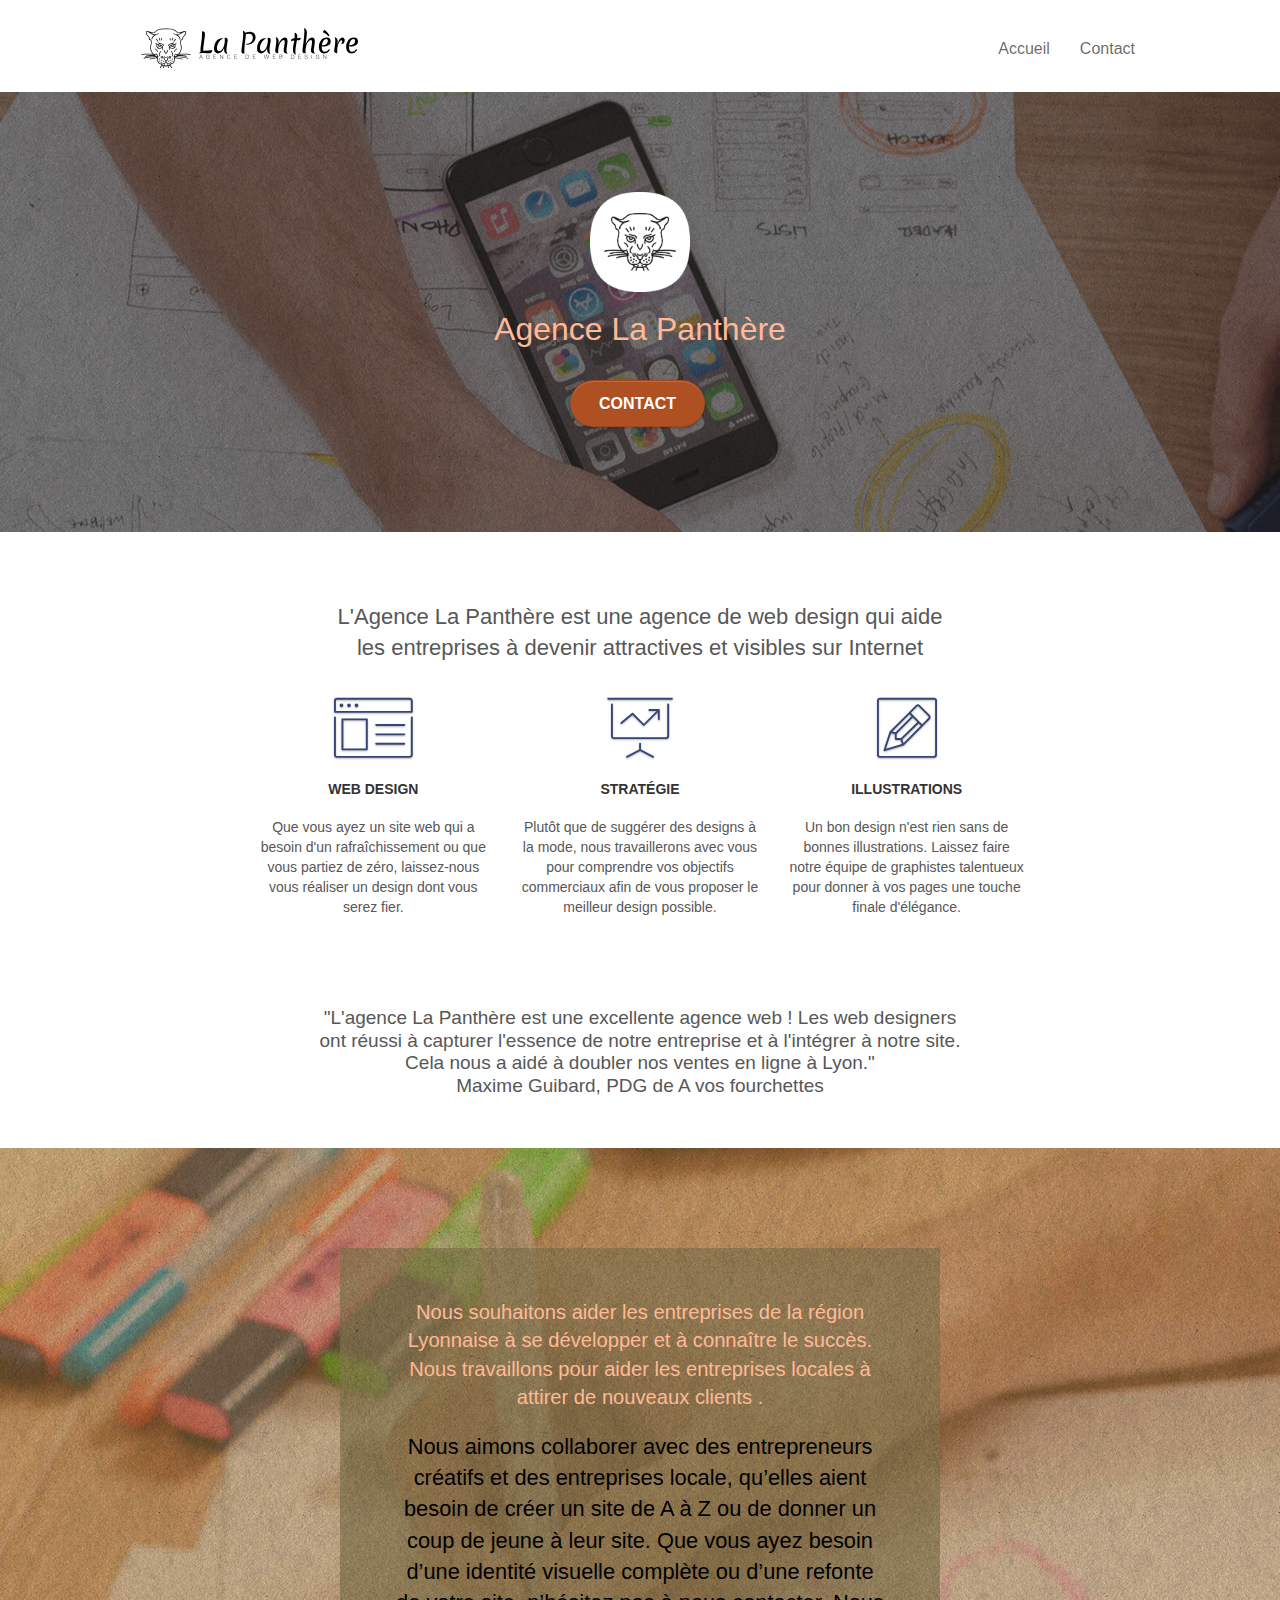
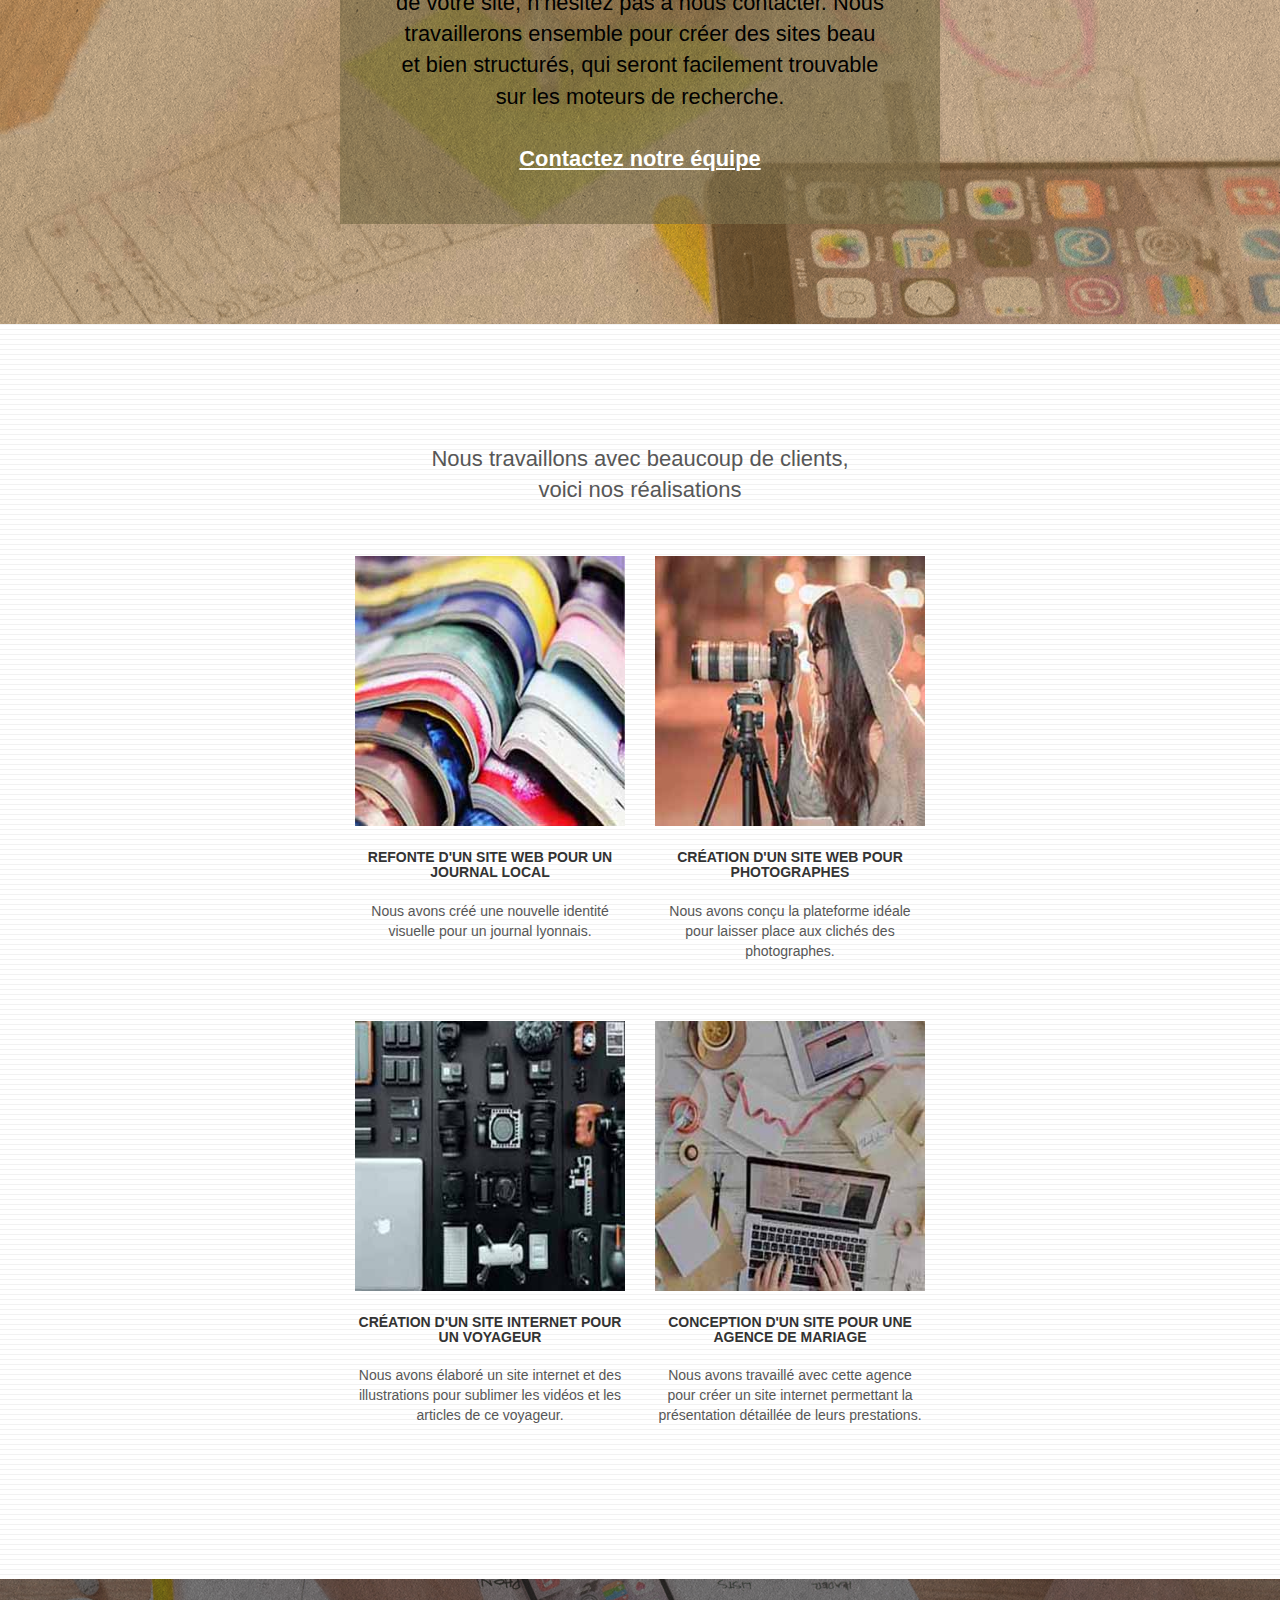
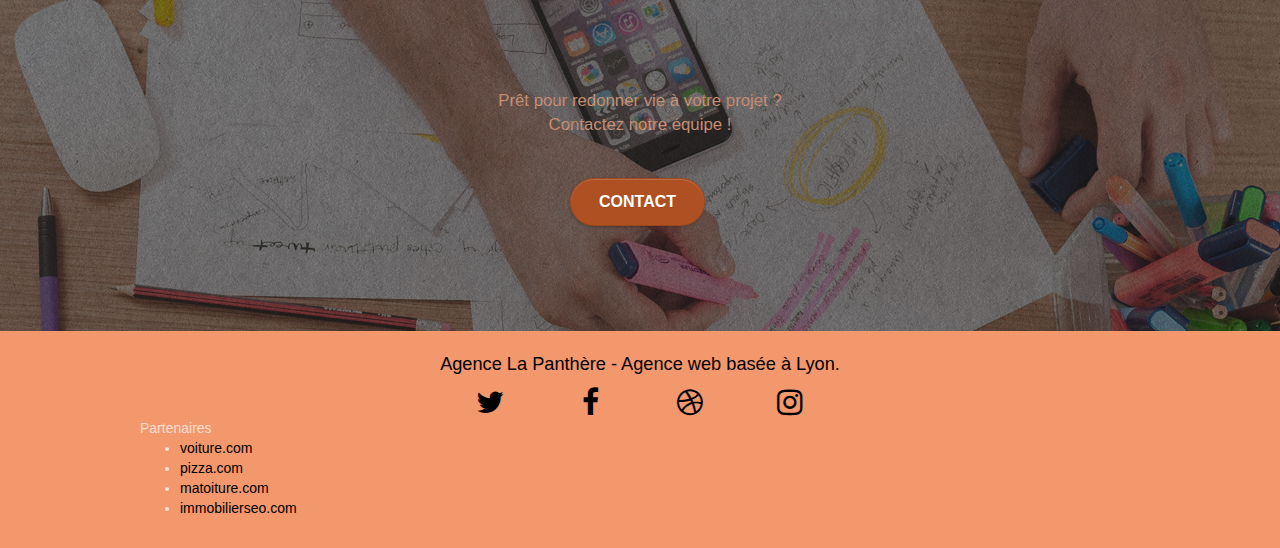
==== commit 7f61e716: "resize portfolio img" ====
--- a/index.html
+++ b/index.html
@@ -1,271 +1,401 @@
-<!doctype html>
-<html lang="fr"><!-- Changement de la langue du site-->
-<head>
-    <meta charset="utf-8">
-	<!-- ajout d'une description dans la balise meta descritpion pour présenter l'agence + Suppression de la meta keyword-->
-    <meta name="description" content="L'agence de web design, La Panthère, basé à Lyon, accueil les entreprises dans leurs projets afin de renforcer leur attractivité et leur visibilité sur Internet. Notre but est d'aider les entreprises Lyonnaise à se développer et connaitre le succès">
-    <meta name="viewport" content="width=device-width, initial-scale=1.0, viewport-fit=cover">
-    <link rel="shortcut icon" type="image/png" href="favicon.jpg">
+<!DOCTYPE html>
+<html lang="fr">
+  <!-- Changement de la langue du site-->
+  <head>
+    <meta charset="utf-8" />
+    <!-- ajout d'une description dans la balise meta descritpion pour présenter l'agence + Suppression de la meta keyword-->
+    <meta
+    name="viewport"
+    content="width=device-width, initial-scale=1.0, viewport-fit=cover"
+    />
+    <link rel="shortcut icon" type="image/png" href="favicon.jpg" />
     
-	<link rel="stylesheet" type="text/css" href="./css/bootstrap.css">
-	<link rel="stylesheet" type="text/css" href="style.css">
-	<link rel="stylesheet" type="text/css" href="./css/font-awesome.css">
-	<link rel="stylesheet" type="text/css" href="./css/et-line.css">
-	
+    <link rel="stylesheet" type="text/css" href="./css/bootstrap.css" />
+    <link rel="stylesheet" type="text/css" href="style.css" />
+    <link rel="stylesheet" type="text/css" href="./css/font-awesome.css" />
+    <link rel="stylesheet" type="text/css" href="./css/et-line.css" />
     
-	<script defer src="./js/jquery-2.1.0.js"></script>
-	<script defer src="./js/bootstrap.js"></script>
-	<script src="./js/blocs.js"></script>
-	<script defer src="./js/jquery.touchSwipe.js" ></script>
-	<script src="./js/gmaps.js"></script>
-
-    <title>La Panthère Votre agence de web design-Index</title><!-- Ajout d'un titre à la page-->
+
+    <script src="./js/blocs.js"></script>
+    <script src="./js/bootstrap.js"></script>
+    <script defer src="./js/jquery.touchSwipe.js"></script>
+    <script defer src="./js/gmaps.js"></script>
 
     
-<!-- Analytics -->
- 
-<!-- Analytics END -->
-    
-</head>
-<body>
-<!-- Principal conteneur -->
-<div class="page-container">
-    
-<!-- header -->
-<header class="bloc bgc-white l-bloc " id="bloc-0"><!-- changement de la div en balise header-->
-	<div class="container bloc-sm">
-		
-		<nav class="navbar row">
-			<div class="navbar-header">
-				<!-- Suppression des div keyword + modification de l'alt du logo pour mieux correspondre à l'image-->
-			<a class="navbar-brand" href="index.html"><img src="img/agence-la-panthere-monochrome.svg" alt="Logo agence de web desgin La Panthère" height="40" /></a>
-			<button id="nav-toggle" type="button" class="ui-navbar-toggle navbar-toggle" data-toggle="collapse" data-target=".navbar-1">
-				<span class="sr-only">Toggle navigation</span><span class="icon-bar"></span><span class="icon-bar"></span><span class="icon-bar"></span>
-			</button>
-		</div>
-			<div class="collapse navbar-collapse navbar-1 special-dropdown-nav">
-				<ul class="site-navigation nav navbar-nav">
-					<li>
-						<a href="index.html">Accueil</a>
-					</li>
-					<!-- suppression de la balise li vide-->
-					<li>
-						<a href="page2.html">Contact</a><!-- changement du nom de la page contact pour amlioré la navigation-->
-					</li>
-				</ul>
-			</div>
-		</nav>
-	</div>
-</header>
-<!-- header END -->
-
-<main> <!-- Ajout d'une balise main pour encadrer sémantiquement et favorisé l'accessibilité du contenu du corsp de la page-->
-<!-- bloc-1-presentation -->
-<div class="bloc bgc-dark-slate-blue bg-banniere d-bloc bg-t-edge bloc-bg-texture texture-paper b-parallax" id="bloc-1-hero">
-	<div class="container bloc-lg">
-		<div class="row tight-width-whitespace">
-			<div class="col-sm-12">
-				<img src="img/logo.png" class="center-block image-resize-mode" width="100" alt="Petit logo La Panthère, agence de Lyon" /><!-- modification de l'alt-->
-				<h1 class="text-center hero-bloc-text tc-white ">
-					Agence La Panthère
-				</h1>
-				<div class="text-center">
-					<a href="page2.html" class="btn btn-lg btn-clean btn-rd cta-hero btn-atomic-tangerine" id="cta-hero">Contact</a>
-				</div>
-			</div>
-		</div>
-	</div>
-</div>
-<!-- bloc-1-presentation END -->
-
-<!-- bloc-2-services -->
-<section class="bloc bgc-white l-bloc" id="bloc-2-services"><!-- Div changer en section -->
-	<div class="container bloc-md">
-		<!-- Image changer en h2-->
-		<h2>L'Agence La Panthère est une agence de web design qui aide <br> 
-			les entreprises à devenir attractives et visibles sur Internet</h2>
-		<div class="row voffset-lg med-width-whitespace">
-			<div class="col-sm-4">
-				<div class="text-center">
-					<span class="et-icon-browser sm-shadow icon-dark-slate-blue icons icon-lg"></span>
-				</div>
-				<h3 class="mg-md text-center">
-					Web design
-				</h3>
-				<p class="text-center ">
-					Que vous ayez un site web qui a besoin d'un rafraîchissement ou que vous partiez de zéro, laissez-nous vous réaliser un design dont vous serez fier.
-				</p>
-			</div>
-			<div class="col-sm-4">
-				<div class="text-center">
-					<span class="et-icon-presentation sm-shadow icon-dark-slate-blue icons icon-lg"></span>
-				</div>
-				<h3 class="mg-md text-center">
-					Stratégie
-				</h3>
-				<p class="text-center ">
-					Plutôt que de suggérer des designs à la mode, nous travaillerons avec vous pour comprendre vos objectifs commerciaux afin de vous proposer le meilleur design possible.<br>
-				</p>
-			</div>
-			<div class="col-sm-4">
-				<div class="text-center">
-					<span class="et-icon-edit sm-shadow icon-dark-slate-blue icons icon-lg"></span>
-				</div>
-				<h3 class="mg-md text-center">
-					Illustrations
-				</h3>
-				<p class="text-center ">
-					Un bon design n'est rien sans de bonnes illustrations. Laissez faire notre équipe de graphistes talentueux pour donner à vos pages une touche finale d'élégance.
-				</p>
-			</div>
-		</div>
-		<div class="row voffset-lg voffset">
-			<div class="col-xs-12 col-md-8 col-md-offset-2 text-center">
-				<!-- image changer par le texte correspondant-->
-				<p class="citation">"L'agence La Panthère est une excellente agence web !  Les web designers ont réussi à capturer l'essence de notre entreprise et à l'intégrer à notre site. Cela nous a aidé à doubler nos ventes en ligne à Lyon."<br>
-				<span class="thin">Maxime Guibard, PDG de A vos fourchettes</span></p>
-
-			</div>
-		</div>
-	</div>
-</section>
-<!-- bloc-2-services END -->
-
-<!-- bloc-3-what-i-do -->
-<div class="bloc tc-white bgc-atomic-tangerine bg-presentation d-bloc bloc-bg-texture texture-paper b-parallax" id="bloc-3-what-i-do">
-	<div class="container bloc-lg">
-		<div class="row tight-width-whitespace black-background">
-			<div class="col-sm-12">
-				<h2 class="mg-md text-center tc-white">
-					Nous souhaitons aider les entreprises de la région Lyonnaise à se développer et à connaître le succès. Nous travaillons pour aider les entreprises locales à attirer de nouveaux clients .<br>
-				</h2>
-				<p class="text-center white">
-					Nous aimons collaborer avec des entrepreneurs créatifs et des entreprises locale, qu’elles aient besoin de créer un site de A à Z ou de donner un coup de jeune à leur site. Que vous ayez besoin d’une identité visuelle complète ou d’une refonte de votre site, n’hésitez pas à nous contacter. Nous travaillerons ensemble pour créer des sites beau et bien structurés, qui seront facilement trouvable sur les moteurs de recherche. <br><br><a class="ltc-white bold-link" href="page2.html">Contactez notre équipe</a><br>
-				</p>
-			</div>
-		</div>
-	</div>
-</div>
-<!-- bloc-3-what-i-do END -->
-
-<!-- bloc-4-portfolio -->
-<section class="bloc bgc-white bg-lines-h2-bg bg-repeat l-bloc" id="bloc-4-portfolio"><!-- Div changer en section-->
-	<div class="container bloc-lg">
-		<!-- Image changer en h2-->
-		<h2>Nous travaillons avec beaucoup de clients,<br>
-			voici nos réalisations</h2>
-		<div class="row tight-width-whitespace portfolio-row">
-			<div class="col-sm-6">
-				<a href="#" data-lightbox="img/1.jpg" data-gallery-id="gallery-1" data-caption="Refonte d'un site web pour un journal local" data-frame="snapshot-lb"><img src="img/1.jpg" alt="Pile de journal" class="img-responsive portfolio-thumb" /></a><!-- changement alt-->
-				<h3 class="mg-md text-center">
-					Refonte d'un site web pour un journal local
-				</h3>
-				<p class="text-center">
-					Nous avons créé une nouvelle identité visuelle pour un journal lyonnais.
-				</p>
-			</div>
-			<div class="col-sm-6">
-				<a href="#" data-lightbox="img/2.jpg" data-gallery-id="gallery-1" data-caption="Création d'un site web pour photographes" data-frame="snapshot-lb"><img src="img/2.jpg" class="img-responsive portfolio-thumb" alt="Image d'une photographe professionnelle" /></a><!-- changement alt-->
-				<h3 class="mg-md text-center">
-					Création d'un site web pour photographes
-				</h3>
-				<p class="text-center">
-					Nous avons conçu la plateforme idéale pour laisser place aux clichés des photographes.
-				</p>
-			</div>
-		</div>
-		<div class="row tight-width-whitespace portfolio-row">
-			<div class="col-sm-6">
-				<!-- format de l'image 3 modifié au profit du format jpg-->
-				<a href="#" data-lightbox="img/3.jpg" data-gallery-id="gallery-1" data-caption="Création d'un site internet pour un voyageur" data-frame="snapshot-lb"><img src="img/3.jpg" class="img-responsive portfolio-thumb" alt="Divers appareil photo ainsi qu'un ordinateur portable"/></a><!-- changement alt-->
-				<h3 class="mg-md text-center">
-					Création d'un site internet pour un voyageur
-				</h3>
-				<p class="text-center">
-					Nous avons élaboré un site internet et des illustrations pour sublimer les vidéos et les articles de ce voyageur.
-				</p>
-			</div>
-			<div class="col-sm-6">
-				<!-- format de l'image 4 modifié au profit du format jpg-->
-				<a href="#" data-lightbox="img/4.jpg" data-gallery-id="gallery-1" data-caption="Conception d'un site pour une agence de mariage" data-frame="snapshot-lb"><img src="img/4.jpg" class="img-responsive portfolio-thumb" alt="Bureau d'une agence de mariage" /></a><!-- changement alt-->
-				<h3 class="mg-md text-center">
-					Conception d'un site pour une agence de mariage
-				</h3>
-				<p class="text-center">
-					Nous avons travaillé avec cette agence pour créer un site internet permettant la présentation détaillée de leurs prestations.
-				</p>
-			</div>
-		</div>
-	</div>
-</section>
-<!-- bloc-4-portfolio END -->
-
-<!-- bloc-5-cta -->
-<div class="bloc bgc-dark-slate-blue bg-banniere d-bloc bloc-bg-texture texture-paper" id="bloc-5-cta">
-	<div class="container bloc-lg">
-		<div class="row">
-			<h2 class="mg-md text-center tc-white">
-				Prêt pour redonner vie à votre projet ?<br>Contactez notre équipe !
-			</h2>
-			<div class="col-sm-12 text-center">
-				<a href="page2.html" class="btn btn-atomic-tangerine btn-clean btn-rd btn-lg cta-hero">Contact</a>
-			</div>
-		</div>
-	</div>
-</div>
-<!-- bloc-5-cta END -->
-</main>
-
-<!-- Footer - bloc-8 -->
-<footer class="bloc bgc-atomic-tangerine d-bloc" id="bloc-8"><!-- div changer en footer-->
-	<div class="container bloc-sm">
-		<div class="row">
-			<div class="col-sm-12">
-				<p class="text-center white">
-					Agence La Panthère - Agence web basée à Lyon.<br>
-				</p>
-				<div class="row row-no-gutters social">
-					<div class="col-sm-3">
-						<div class="text-center">
-							<a class="social" href="index.html"><span class="fa fa-twitter icon-md"></span></a>
-						</div>
-					</div>
-					<div class="col-sm-3">
-						<div class="text-center">
-							<a class="social" href="index.html"><span class="fa fa-facebook icon-md"></span></a>
-						</div>
-					</div>
-					<div class="col-sm-3">
-						<div class="text-center">
-							<a class="social" href="index.html"><span class="fa fa-dribbble icon-md"></span></a>
-						</div>
-					</div>
-					<div class="col-sm-3">
-						<div class="text-center">
-							<a class="social" href="index.html"><span class="fa fa-instagram icon-md"></span></a>
-						</div>
-					</div>
-				</div>
-				<div class="row">
-					<div class="col-sm-3">
-						Partenaires
-							<ul>
-								<li><a href="voiture.com">voiture.com</a></li>
-								<li><a href="pizza.com">pizza.com</a></li>
-								<li><a href="matoiture.com">matoiture.com</a></li>
-								<li><a href="immobilierseo.com">immobilierseo.com</a></li>
-							</ul>		
-					</div>
-				<!-- Suppression des liens d'annuaires-->	
-			</div>
-		</div>
-	</div>
-</footer>
-<!-- Footer - bloc-8 END -->
-
-</div>
-<!-- Principal conteneur END -->
-    
-
-</body>
+    <!-- Ajout d'un titre à la page-->
+    <title>Agence de Web design sur Lyon - La Panthère -index </title>
+    <meta
+      name="description"
+      content="L'agence de web design, La Panthère, basé à Lyon, accueil les entreprises dans leurs projets afin de renforcer leur attractivité et leur visibilité sur Internet. Notre but est d'aider les entreprises Lyonnaise à se développer et connaitre le succès"
+    />
+
+    <!-- Analytics -->
+
+    <!-- Analytics END -->
+  </head>
+  <body>
+    <!-- Principal conteneur -->
+    <div class="page-container">
+      <!-- header -->
+      <header class="bloc bgc-white l-bloc" id="bloc-0">
+        <!-- changement de la div en balise header-->
+        <div class="container bloc-sm">
+          <nav class="navbar row">
+            <div class="navbar-header">
+              <!-- Suppression des div keyword + modification de l'alt du logo pour mieux correspondre à l'image-->
+              <a class="navbar-brand" href="index.html"
+                ><img
+                  src="img/agence-la-panthere-monochrome.svg"
+                  alt="Logo agence de web desgin La Panthère"
+                  height="40"
+              /></a>
+              <button
+                id="nav-toggle"
+                type="button"
+                class="ui-navbar-toggle navbar-toggle"
+                data-toggle="collapse"
+                data-target=".navbar-1"
+              >
+                <span class="sr-only">Toggle navigation</span
+                ><span class="icon-bar"></span><span class="icon-bar"></span
+                ><span class="icon-bar"></span>
+              </button>
+            </div>
+            <div class="collapse navbar-collapse navbar-1 special-dropdown-nav">
+              <ul class="site-navigation nav navbar-nav">
+                <li>
+                  <a href="index.html">Accueil</a>
+                </li>
+                <!-- suppression de la balise li vide-->
+                <li>
+                  <a href="page2.html">Contact</a
+                  ><!-- changement du nom de la page contact pour amlioré la navigation-->
+                </li>
+              </ul>
+            </div>
+          </nav>
+        </div>
+      </header>
+      <!-- header END -->
+
+      <main>
+        <!-- Ajout d'une balise main pour encadrer sémantiquement et favorisé l'accessibilité du contenu du corsp de la page-->
+        <!-- bloc-1-presentation -->
+        <div
+          class="bloc bgc-dark-slate-blue bg-banniere d-bloc bg-t-edge bloc-bg-texture texture-paper b-parallax"
+          id="bloc-1-hero"
+        >
+          <div class="container bloc-lg">
+            <div class="row tight-width-whitespace">
+              <div class="col-sm-12">
+                <img
+                  src="img/logo.png"
+                  class="center-block image-resize-mode"
+                  width="100"
+                  alt="Petit logo La Panthère, agence de Lyon"
+                /><!-- modification de l'alt-->
+                <h1 class="text-center hero-bloc-text tc-white">
+                  Agence La Panthère
+                </h1>
+                <div class="text-center">
+                  <a
+                    href="page2.html"
+                    class="btn btn-lg btn-clean btn-rd cta-hero btn-atomic-tangerine"
+                    id="cta-hero"
+                    >Contact</a
+                  >
+                </div>
+              </div>
+            </div>
+          </div>
+        </div>
+        <!-- bloc-1-presentation END -->
+
+        <!-- bloc-2-services -->
+        <section class="bloc bgc-white l-bloc" id="bloc-2-services">
+          <!-- Div changer en section -->
+          <div class="container bloc-md">
+            <!-- Image changer en h2-->
+            <h2>
+              L'Agence La Panthère est une agence de web design qui aide <br />
+              les entreprises à devenir attractives et visibles sur Internet
+            </h2>
+            <div class="row voffset-lg med-width-whitespace">
+              <div class="col-sm-4">
+                <div class="text-center">
+                  <span
+                    class="et-icon-browser sm-shadow icon-dark-slate-blue icons icon-lg"
+                  ></span>
+                </div>
+                <h3 class="mg-md text-center">Web design</h3>
+                <p class="text-center">
+                  Que vous ayez un site web qui a besoin d'un rafraîchissement
+                  ou que vous partiez de zéro, laissez-nous vous réaliser un
+                  design dont vous serez fier.
+                </p>
+              </div>
+              <div class="col-sm-4">
+                <div class="text-center">
+                  <span
+                    class="et-icon-presentation sm-shadow icon-dark-slate-blue icons icon-lg"
+                  ></span>
+                </div>
+                <h3 class="mg-md text-center">Stratégie</h3>
+                <p class="text-center">
+                  Plutôt que de suggérer des designs à la mode, nous
+                  travaillerons avec vous pour comprendre vos objectifs
+                  commerciaux afin de vous proposer le meilleur design
+                  possible.<br />
+                </p>
+              </div>
+              <div class="col-sm-4">
+                <div class="text-center">
+                  <span
+                    class="et-icon-edit sm-shadow icon-dark-slate-blue icons icon-lg"
+                  ></span>
+                </div>
+                <h3 class="mg-md text-center">Illustrations</h3>
+                <p class="text-center">
+                  Un bon design n'est rien sans de bonnes illustrations. Laissez
+                  faire notre équipe de graphistes talentueux pour donner à vos
+                  pages une touche finale d'élégance.
+                </p>
+              </div>
+            </div>
+            <div class="row voffset-lg voffset">
+              <div class="col-xs-12 col-md-8 col-md-offset-2 text-center">
+                <!-- image changer par le texte correspondant-->
+                <p class="citation">
+                  "L'agence La Panthère est une excellente agence web ! Les web
+                  designers ont réussi à capturer l'essence de notre entreprise
+                  et à l'intégrer à notre site. Cela nous a aidé à doubler nos
+                  ventes en ligne à Lyon."<br />
+                  <span class="thin"
+                    >Maxime Guibard, PDG de A vos fourchettes</span
+                  >
+                </p>
+              </div>
+            </div>
+          </div>
+        </section>
+        <!-- bloc-2-services END -->
+
+        <!-- bloc-3-what-i-do -->
+        <div
+          class="bloc tc-white bgc-atomic-tangerine bg-presentation d-bloc bloc-bg-texture texture-paper b-parallax"
+          id="bloc-3-what-i-do"
+        >
+          <div class="container bloc-lg">
+            <div class="row tight-width-whitespace black-background">
+              <div class="col-sm-12">
+                <h2 class="mg-md text-center tc-white">
+                  Nous souhaitons aider les entreprises de la région Lyonnaise à
+                  se développer et à connaître le succès. Nous travaillons pour
+                  aider les entreprises locales à attirer de nouveaux clients
+                  .<br />
+                </h2>
+                <p class="text-center white">
+                  Nous aimons collaborer avec des entrepreneurs créatifs et des
+                  entreprises locale, qu’elles aient besoin de créer un site de
+                  A à Z ou de donner un coup de jeune à leur site. Que vous ayez
+                  besoin d’une identité visuelle complète ou d’une refonte de
+                  votre site, n’hésitez pas à nous contacter. Nous travaillerons
+                  ensemble pour créer des sites beau et bien structurés, qui
+                  seront facilement trouvable sur les moteurs de recherche.
+                  <br /><br /><a class="ltc-white bold-link" href="page2.html"
+                    >Contactez notre équipe</a
+                  ><br />
+                </p>
+              </div>
+            </div>
+          </div>
+        </div>
+        <!-- bloc-3-what-i-do END -->
+
+        <!-- bloc-4-portfolio -->
+        <section
+          class="bloc bgc-white bg-lines-h2-bg bg-repeat l-bloc"
+          id="bloc-4-portfolio"
+        >
+          <!-- Div changer en section-->
+          <div class="container bloc-lg">
+            <!-- Image changer en h2-->
+            <h2>
+              Nous travaillons avec beaucoup de clients,<br />
+              voici nos réalisations
+            </h2>
+            <div class="row tight-width-whitespace portfolio-row">
+              <div class="col-sm-6">
+                <a
+                  href="#"
+                  data-lightbox="img/1.jpg"
+                  data-gallery-id="gallery-1"
+                  data-caption="Refonte d'un site web pour un journal local"
+                  data-frame="snapshot-lb"
+                  ><img
+                    src="img/1.jpg"
+                    alt="Pile de journal"
+                    class="img-responsive portfolio-thumb" /></a
+                ><!-- changement alt-->
+                <h3 class="mg-md text-center">
+                  Refonte d'un site web pour un journal local
+                </h3>
+                <p class="text-center">
+                  Nous avons créé une nouvelle identité visuelle pour un journal
+                  lyonnais.
+                </p>
+              </div>
+              <div class="col-sm-6">
+                <a
+                  href="#"
+                  data-lightbox="img/2.jpg"
+                  data-gallery-id="gallery-1"
+                  data-caption="Création d'un site web pour photographes"
+                  data-frame="snapshot-lb"
+                  ><img
+                    src="img/2.jpg"
+                    class="img-responsive portfolio-thumb"
+                    alt="Image d'une photographe professionnelle" /></a
+                ><!-- changement alt-->
+                <h3 class="mg-md text-center">
+                  Création d'un site web pour photographes
+                </h3>
+                <p class="text-center">
+                  Nous avons conçu la plateforme idéale pour laisser place aux
+                  clichés des photographes.
+                </p>
+              </div>
+            </div>
+            <div class="row tight-width-whitespace portfolio-row">
+              <div class="col-sm-6">
+                <!-- format de l'image 3 modifié au profit du format jpg-->
+                <a
+                  href="#"
+                  data-lightbox="img/3.jpg"
+                  data-gallery-id="gallery-1"
+                  data-caption="Création d'un site internet pour un voyageur"
+                  data-frame="snapshot-lb"
+                  ><img
+                    src="img/3.jpg"
+                    class="img-responsive portfolio-thumb"
+                    alt="Divers appareil photo ainsi qu'un ordinateur portable" /></a
+                ><!-- changement alt-->
+                <h3 class="mg-md text-center">
+                  Création d'un site internet pour un voyageur
+                </h3>
+                <p class="text-center">
+                  Nous avons élaboré un site internet et des illustrations pour
+                  sublimer les vidéos et les articles de ce voyageur.
+                </p>
+              </div>
+              <div class="col-sm-6">
+                <!-- format de l'image 4 modifié au profit du format jpg-->
+                <a
+                  href="#"
+                  data-lightbox="img/4.jpg"
+                  data-gallery-id="gallery-1"
+                  data-caption="Conception d'un site pour une agence de mariage"
+                  data-frame="snapshot-lb"
+                  ><img
+                    src="img/4.jpg"
+                    class="img-responsive portfolio-thumb"
+                    alt="Bureau d'une agence de mariage" /></a
+                ><!-- changement alt-->
+                <h3 class="mg-md text-center">
+                  Conception d'un site pour une agence de mariage
+                </h3>
+                <p class="text-center">
+                  Nous avons travaillé avec cette agence pour créer un site
+                  internet permettant la présentation détaillée de leurs
+                  prestations.
+                </p>
+              </div>
+            </div>
+          </div>
+        </section>
+        <!-- bloc-4-portfolio END -->
+
+        <!-- bloc-5-cta -->
+        <div
+          class="bloc bgc-dark-slate-blue bg-banniere d-bloc bloc-bg-texture texture-paper"
+          id="bloc-5-cta"
+        >
+          <div class="container bloc-lg">
+            <div class="row">
+              <h2 class="mg-md text-center tc-white">
+                Prêt pour redonner vie à votre projet ?<br />Contactez notre
+                équipe !
+              </h2>
+              <div class="col-sm-12 text-center">
+                <a
+                  href="page2.html"
+                  class="btn btn-atomic-tangerine btn-clean btn-rd btn-lg cta-hero"
+                  >Contact</a
+                >
+              </div>
+            </div>
+          </div>
+        </div>
+        <!-- bloc-5-cta END -->
+      </main>
+
+      <!-- Footer - bloc-8 -->
+      <footer class="bloc bgc-atomic-tangerine d-bloc" id="bloc-8">
+        <!-- div changer en footer-->
+        <div class="container bloc-sm">
+          <div class="row">
+            <div class="col-sm-12">
+              <p class="text-center white">
+                Agence La Panthère - Agence web basée à Lyon.<br />
+              </p>
+              <div class="row row-no-gutters social">
+                <div class="col-sm-3">
+                  <div class="text-center">
+                    <a class="social" href="index.html"
+                      ><span class="fa fa-twitter icon-md"></span
+                    ></a>
+                  </div>
+                </div>
+                <div class="col-sm-3">
+                  <div class="text-center">
+                    <a class="social" href="index.html"
+                      ><span class="fa fa-facebook icon-md"></span
+                    ></a>
+                  </div>
+                </div>
+                <div class="col-sm-3">
+                  <div class="text-center">
+                    <a class="social" href="index.html"
+                      ><span class="fa fa-dribbble icon-md"></span
+                    ></a>
+                  </div>
+                </div>
+                <div class="col-sm-3">
+                  <div class="text-center">
+                    <a class="social" href="index.html"
+                      ><span class="fa fa-instagram icon-md"></span
+                    ></a>
+                  </div>
+                </div>
+              </div>
+              <div class="row">
+                <div class="col-sm-3">
+                  Partenaires
+                  <ul>
+                    <li><a href="voiture.com">voiture.com</a></li>
+                    <li><a href="pizza.com">pizza.com</a></li>
+                    <li><a href="matoiture.com">matoiture.com</a></li>
+                    <li><a href="immobilierseo.com">immobilierseo.com</a></li>
+                  </ul>
+                </div>
+                <!-- Suppression des liens d'annuaires-->
+              </div>
+            </div>
+          </div>
+        </div>
+      </footer>
+      <!-- Footer - bloc-8 END -->
+    </div>
+    <!-- Principal conteneur END -->
+  </body>
 </html>
--- a/style.css
+++ b/style.css
@@ -705,6 +705,8 @@
 
 .portfolio-thumb {
     margin-bottom: 24px;
+    width: 270px;
+    height: 270px;
 }
 
 .portfolio-row {
@@ -805,6 +807,9 @@
         padding-left: 0;
         padding-right: 0;
     }
+    .portfolio-thumb{
+        width: 100%;
+    }
 }
 
 @media (max-width: 992px) and (min-width: 768px) {
@@ -814,17 +819,27 @@
     .nav-center.navbar .nav {
         max-width: 100%
     }
+    .portfolio-thumb{
+        width: 100%;
+    }
 }
 
 @media only screen and (min-width: 768px) and (max-width: 1024px) and (orientation: landscape) {
     .b-parallax {
         background-attachment: scroll;
     }
+    .portfolio-thumb{
+        width: 100%;
+    }
+    
 }
 
 @media only screen and (min-width: 1024px) and (max-width: 1366px){
     .b-parallax {
         background-attachment: scroll;
+    }
+    .portfolio-thumb{
+        width: 100%;
     }
 }
 
@@ -849,6 +864,9 @@
     .bloc-fill-screen .fill-bloc-top-edge,
     .bloc-fill-screen .fill-bloc-bottom-edge {
         padding: 0 20px;
+    }
+    .portfolio-thumb{
+        width: 100%;
     }
 }
 .center1{
@@ -990,6 +1008,9 @@
         width: 180px;
         height: 320px;
     }
+    .portfolio-thumb{
+        width: 100%;
+    }
 }
 
 @media (max-width: 400px) {
@@ -997,11 +1018,17 @@
         padding-left: 0;
         padding-right: 0;
     }
+    .portfolio-thumb{
+        width: 100%;
+    }
 }
 
 @media (max-width: 767px) {
     .bloc-mob-center-text {
         text-align: center;
+    }
+    .portfolio-thumb{
+        width: 100%;
     }
 }
 @media (min-width: 768px) {
@@ -1042,5 +1069,8 @@
         float: none;
         margin: 10px auto 0;
     }
+    .portfolio-thumb{
+        width: 100%;
+    }
 }
 /* #endregion média queries*/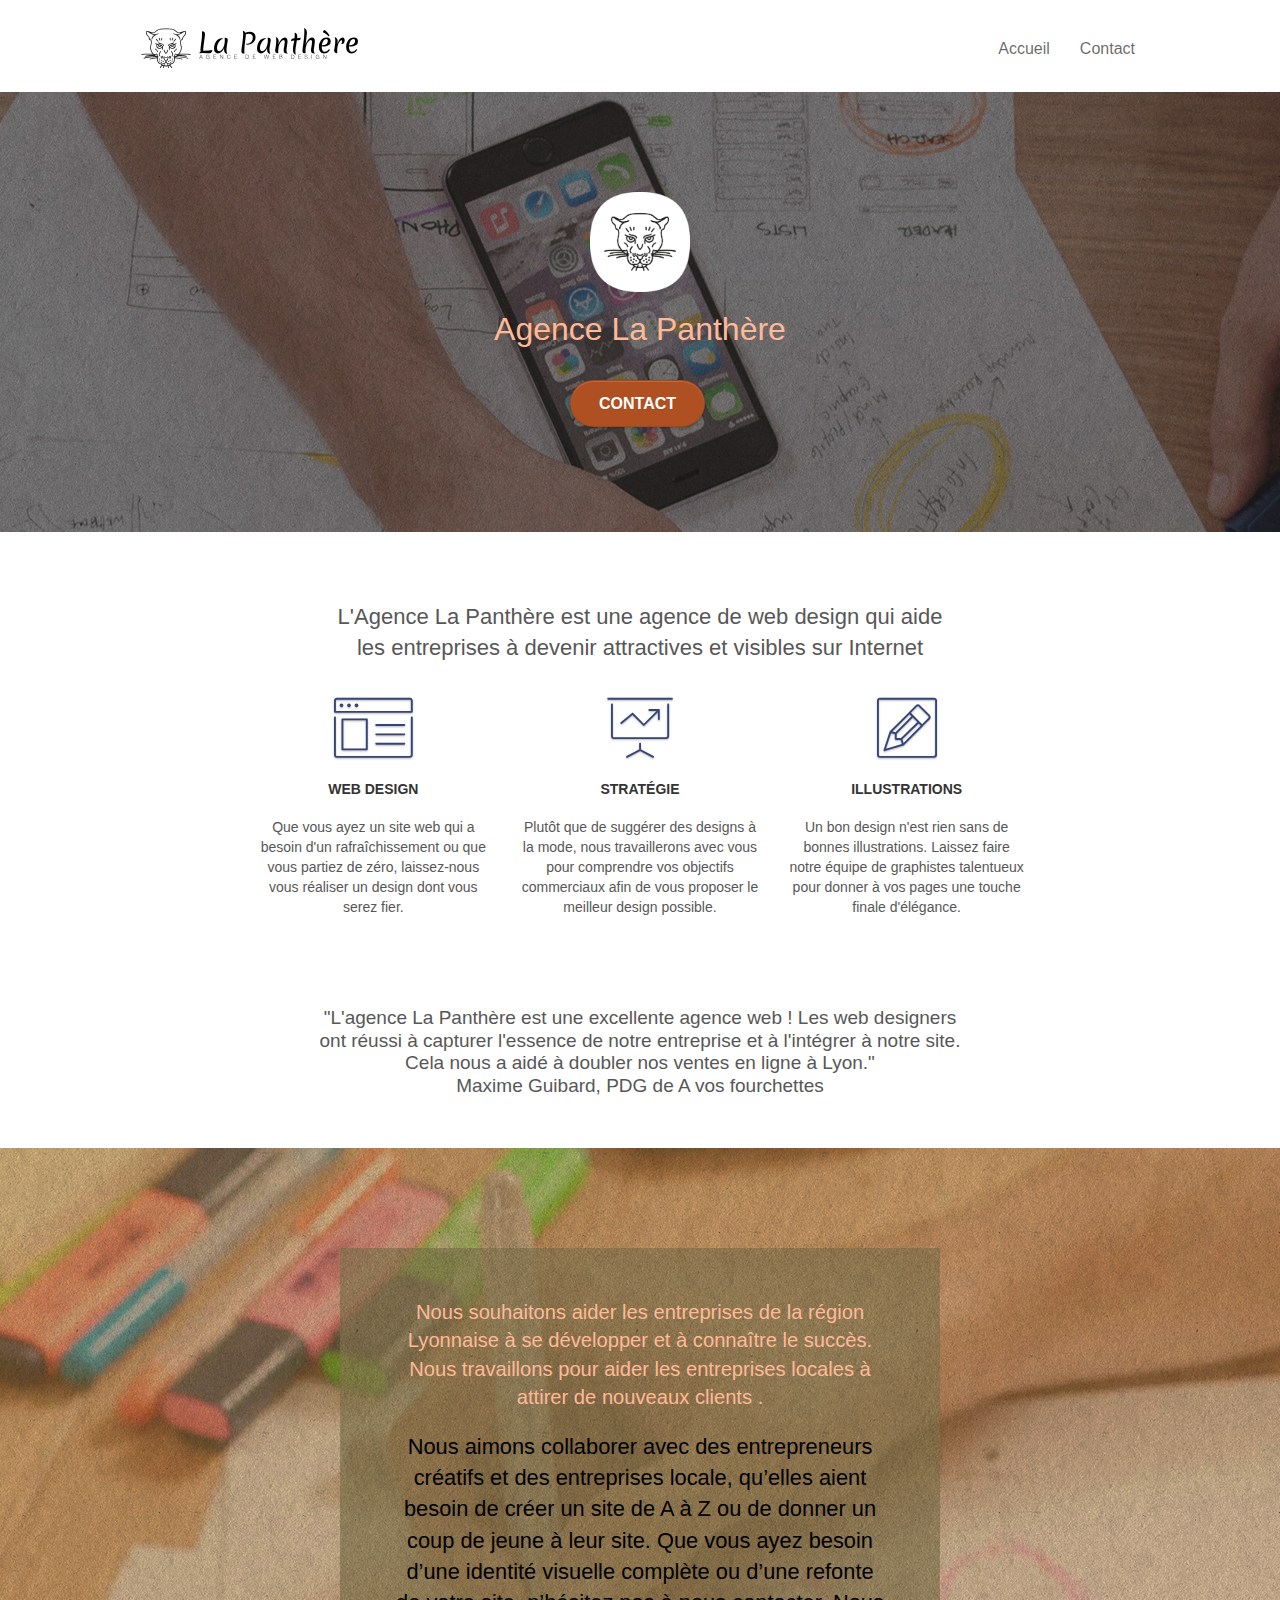
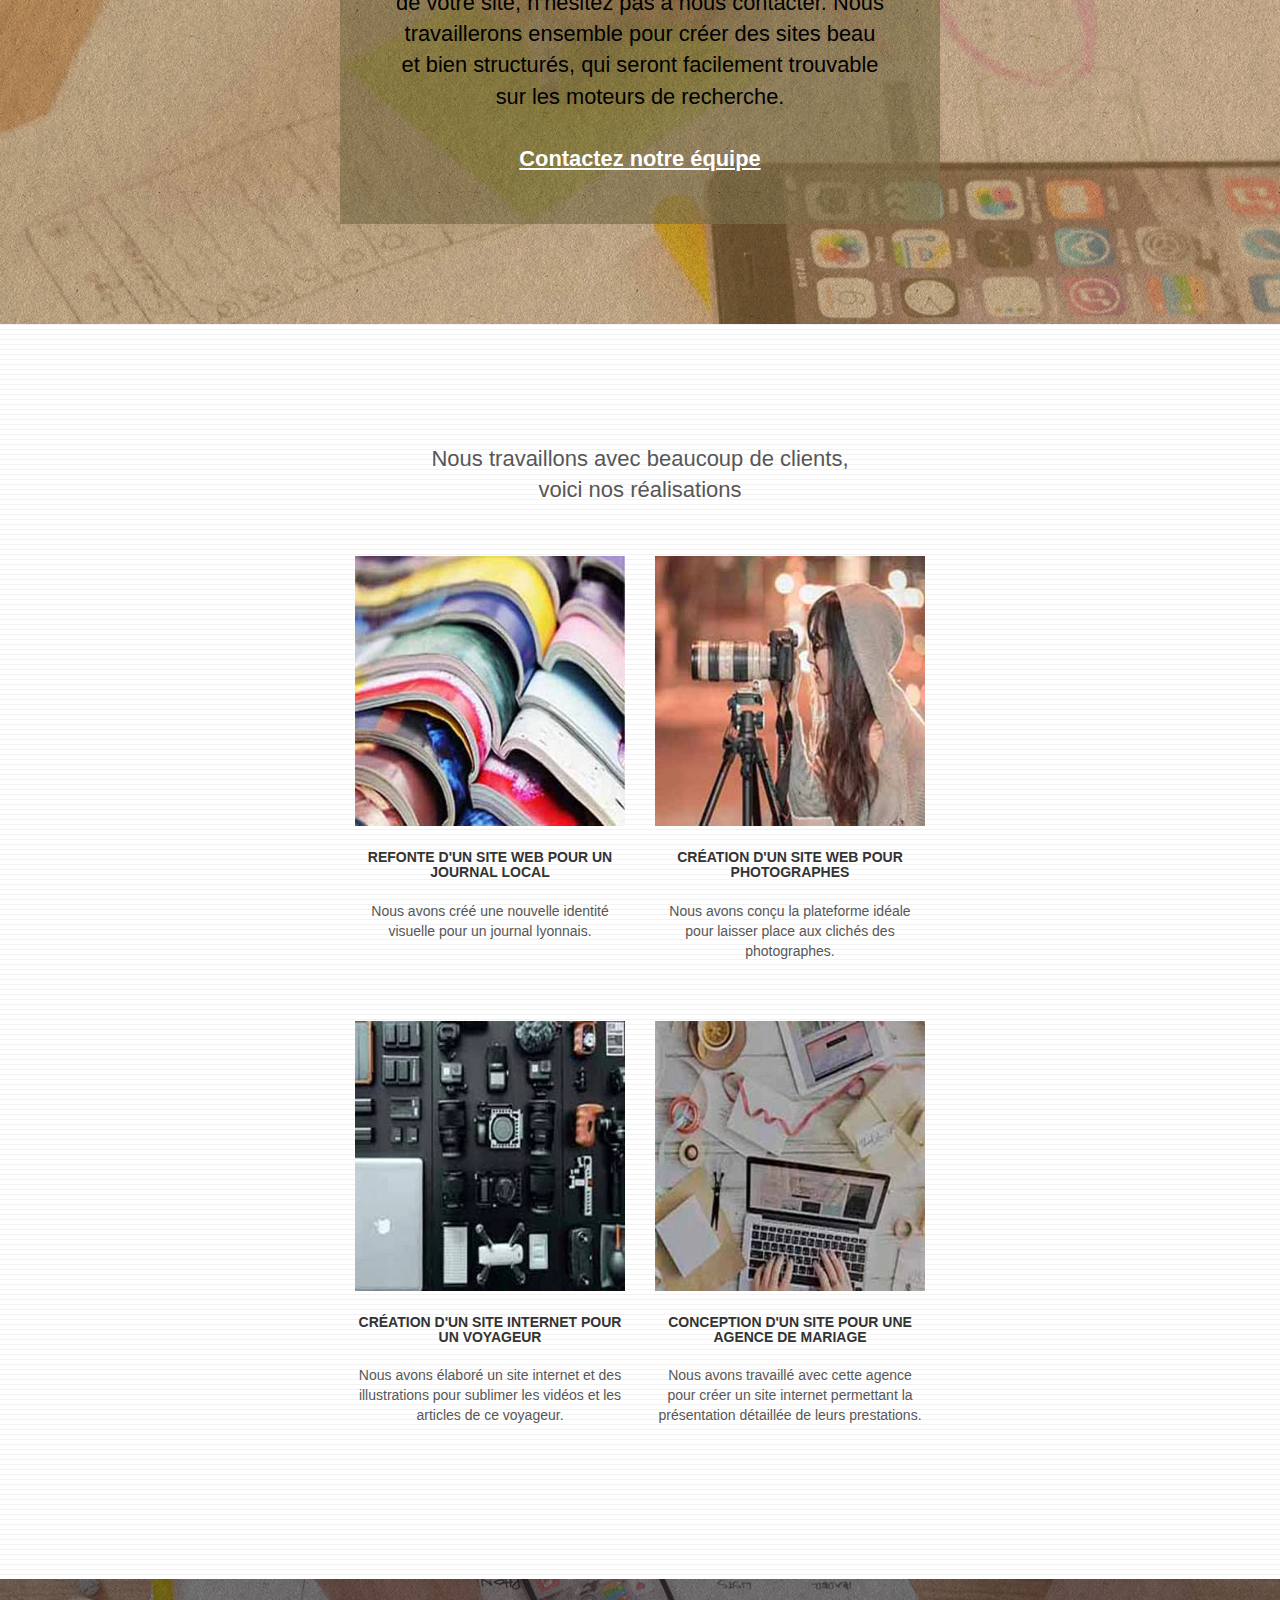
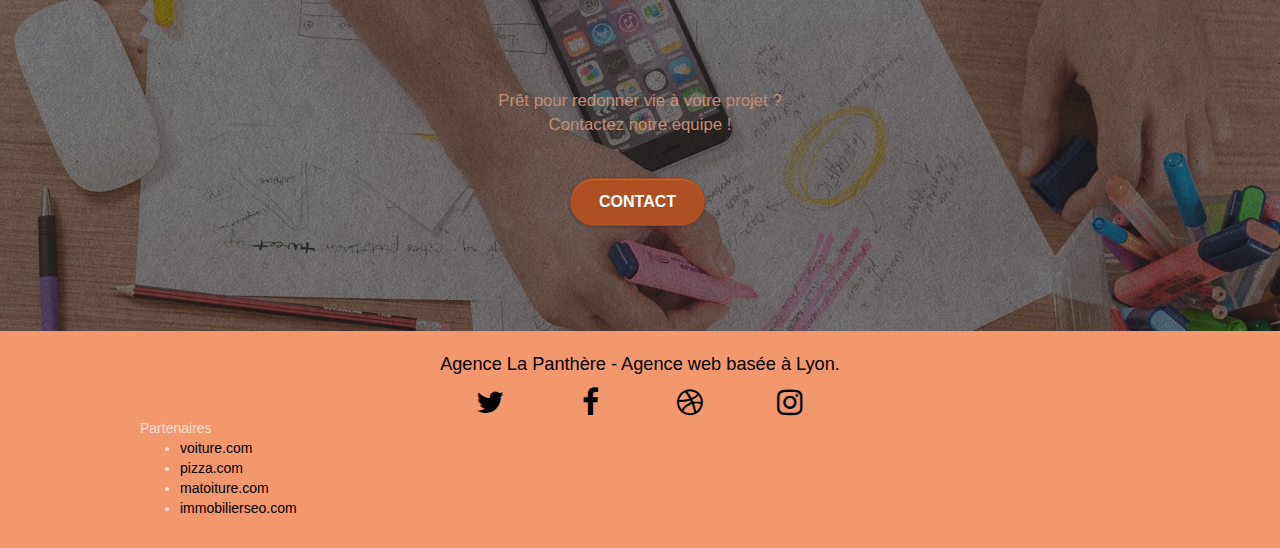
==== commit c483bc25: "jpg turn into webp" ====
--- a/index.html
+++ b/index.html
@@ -228,12 +228,12 @@
               <div class="col-sm-6">
                 <a
                   href="#"
-                  data-lightbox="img/1.jpg"
+                  data-lightbox="img/1.webp"
                   data-gallery-id="gallery-1"
                   data-caption="Refonte d'un site web pour un journal local"
                   data-frame="snapshot-lb"
                   ><img
-                    src="img/1.jpg"
+                    src="img/1.webp"
                     alt="Pile de journal"
                     class="img-responsive portfolio-thumb" /></a
                 ><!-- changement alt-->
@@ -248,12 +248,12 @@
               <div class="col-sm-6">
                 <a
                   href="#"
-                  data-lightbox="img/2.jpg"
+                  data-lightbox="img/2.webp"
                   data-gallery-id="gallery-1"
                   data-caption="Création d'un site web pour photographes"
                   data-frame="snapshot-lb"
                   ><img
-                    src="img/2.jpg"
+                    src="img/2.webp"
                     class="img-responsive portfolio-thumb"
                     alt="Image d'une photographe professionnelle" /></a
                 ><!-- changement alt-->
@@ -271,12 +271,12 @@
                 <!-- format de l'image 3 modifié au profit du format jpg-->
                 <a
                   href="#"
-                  data-lightbox="img/3.jpg"
+                  data-lightbox="img/3.webp"
                   data-gallery-id="gallery-1"
                   data-caption="Création d'un site internet pour un voyageur"
                   data-frame="snapshot-lb"
                   ><img
-                    src="img/3.jpg"
+                    src="img/3.webp"
                     class="img-responsive portfolio-thumb"
                     alt="Divers appareil photo ainsi qu'un ordinateur portable" /></a
                 ><!-- changement alt-->
@@ -292,12 +292,12 @@
                 <!-- format de l'image 4 modifié au profit du format jpg-->
                 <a
                   href="#"
-                  data-lightbox="img/4.jpg"
+                  data-lightbox="img/4.webp"
                   data-gallery-id="gallery-1"
                   data-caption="Conception d'un site pour une agence de mariage"
                   data-frame="snapshot-lb"
                   ><img
-                    src="img/4.jpg"
+                    src="img/4.webp"
                     class="img-responsive portfolio-thumb"
                     alt="Bureau d'une agence de mariage" /></a
                 ><!-- changement alt-->
--- a/style.css
+++ b/style.css
@@ -788,11 +788,11 @@
 }
 
 .bg-banniere {
-    background-image: url("img/agence-la-panthere.jpg");
+    background-image: url("img/agence-la-panthere.webp");
 }
 
 .bg-presentation {
-    background-image: url("img/image-de-presentation.jpg");
+    background-image: url("img/image-de-presentation.webp");
 }
 /* #region media queries*/
 @media (max-width: 1024px) {
